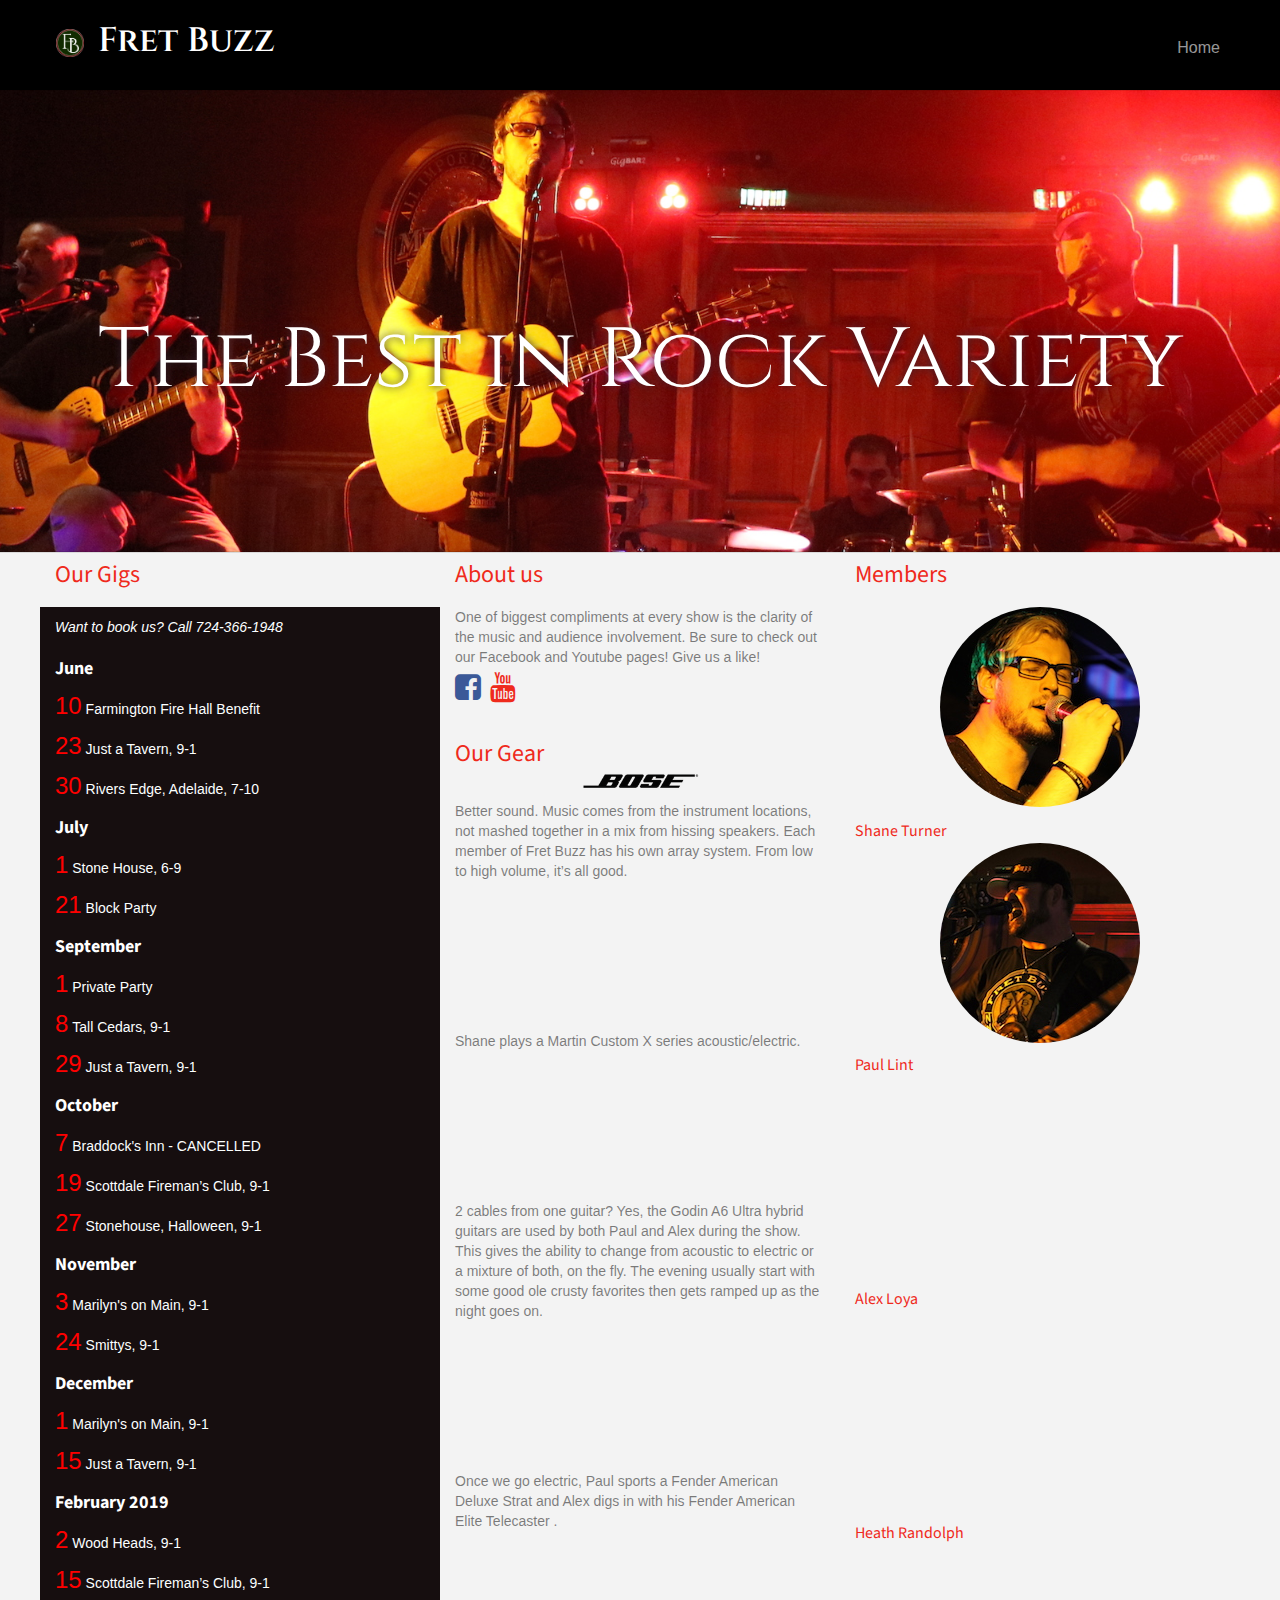
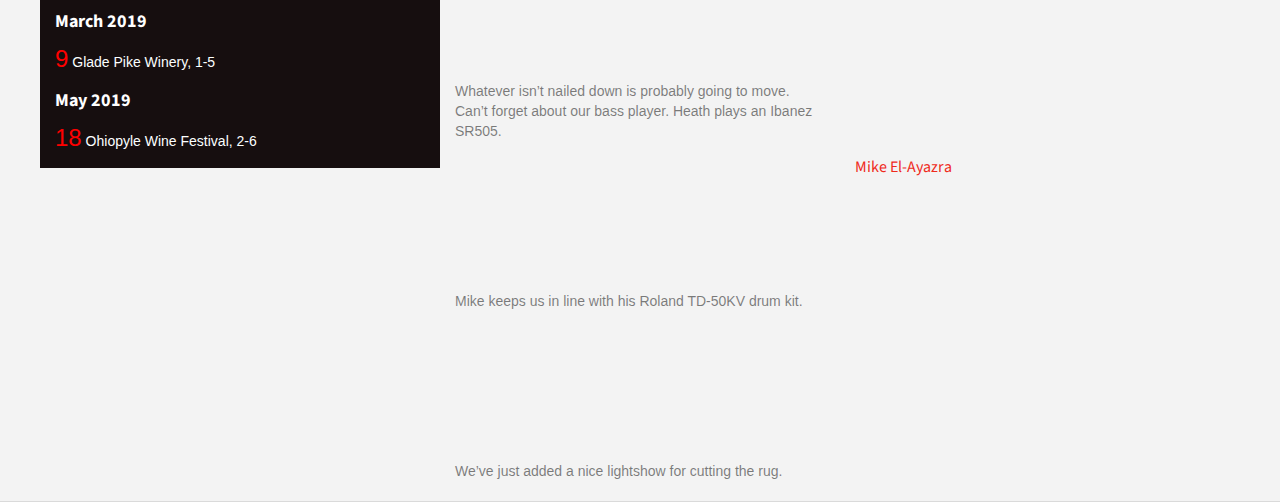
==== index.html @ 232183d1 "Update index.html" ====
<!doctype html>
<html lang="Default">
<head>
    <meta charset="utf-8">
    <meta name="keywords" content="">
    <meta name="description" content="">
    <meta name="viewport" content="width=device-width, initial-scale=1.0, viewport-fit=cover">
    <link rel="shortcut icon" type="image/png" href="favicon.png">
    
	<link rel="stylesheet" type="text/css" href="./css/bootstrap.min.css">
	<link rel="stylesheet" type="text/css" href="style.css">
	<link rel="stylesheet" type="text/css" href="./css/animate.min.css">
	<link rel="stylesheet" type="text/css" href="./css/font-awesome.min.css">
	<link href='https://fonts.googleapis.com/css?family=Cinzel&amp;subset=latin,latin-ext' rel='stylesheet' type='text/css'>
	<link href='https://fonts.googleapis.com/css?family=Source+Sans+Pro&amp;subset=latin,latin-ext' rel='stylesheet' type='text/css'>
    
	<script src="./js/jquery-2.1.0.min.js"></script>
	<script src="./js/bootstrap.min.js"></script>
	<script src="./js/blocs.min.js"></script>
	<script src="./js/lazysizes.min.js" defer></script>
    <title>Home</title>

    
<!-- Google Analytics -->
 
<!-- Google Analytics END -->
    
</head>
<body>
<!-- Main container -->
<div class="page-container">
    
<!-- bloc-0 -->
<div class="bloc bgc-black b-parallax sticky-nav d-bloc" id="bloc-0">
	<div class="container bloc-sm">
		<nav class="navbar row">
			<div class="navbar-header">
				<a class="navbar-brand ltc-white " href="index.html"><img src="img/fbsmall.png" alt="logo" width="28" height="28" /> Fret Buzz</a>
				<button id="nav-toggle" type="button" class="ui-navbar-toggle navbar-toggle" data-toggle="collapse" data-target=".navbar-1">
					<span class="sr-only">Toggle navigation</span><span class="icon-bar"></span><span class="icon-bar"></span><span class="icon-bar"></span>
				</button>
			</div>
			<div class="collapse navbar-collapse navbar-1">
				<ul class="site-navigation nav navbar-nav">
					<li>
						<a href="index.html">Home</a>
					</li>
				</ul>
			</div>
		</nav>
	</div>
</div>
<!-- bloc-0 END -->

<!-- bloc-1 -->
<div class="bloc bgc-white b-parallax full-width-bloc b-divider bg-group d-bloc" id="bloc-1">
	<div class="container bloc-xl">
		<div class="row voffset-lg">
			<div class="col-sm-12">
				<h1 class="text-center  none animDelay04 dark-glow mg-clear tc-white">
					The Best in Rock Variety
				</h1>
			</div>
		</div>
	</div>
</div>
<!-- bloc-1 END -->

<!-- bloc-2 -->
<div class="bloc b-divider bg-repeat bgc-anti-flash-white l-bloc  " id="bloc-2">
	<div class="container">
		<div class="row">
			<div class="col-sm-4">
				<h3 class=" text-left mg-md tc-lust">
					Our Gigs
				</h3>
				<div class="row bgc-onyx gig">
					<div class="col-sm-12">
						<p class="mg-md ">
							<i>Want to book us? Call 724-366-1948</i>
						</p>
						<h3 class="text-left mg-sm gig month  tc-lust">
							<span class="month">June</span><br>
						</h3>
						<p class=" mg-clear">
							<span class="date">10</span>&nbsp;Farmington Fire Hall Benefit
						</p>
						<p class=" mg-clear">
							<span class="date">23</span>&nbsp;Just a Tavern, 9-1
						</p>
						<p class=" mg-clear">
							<span class="date">30</span>&nbsp;Rivers Edge, Adelaide, 7-10
						</p>
						<h3 class="text-left gig month  tc-lust mg-sm">
							<span class="month">July</span><br>
						</h3>
						<p class=" mg-clear">
							<span class="date">1</span>&nbsp;Stone House, 6-9
						</p>
						<p class=" mg-clear">
							<span class="date">21</span>&nbsp;Block Party
						</p>
						<h3 class="text-left mg-sm gig month  tc-lust">
							<span class="month">September</span><br>
						</h3>
						<p class=" mg-clear">
							<span class="date">1</span>&nbsp;Private Party
						</p>
						<p class=" mg-clear">
							<span class="date">8</span>&nbsp;Tall Cedars, 9-1
						</p>
						<p class=" mg-clear">
							<span class="date">29</span>&nbsp;Just a Tavern,<a href="index.html"></a>&nbsp;9-1
						</p>
						<h3 class="text-left mg-sm gig month  tc-lust">
							<span class="month">October</span><br>
						</h3>
            <p class=" mg-clear">
							<span class="date">7</span>&nbsp;Braddock's Inn - CANCELLED
						</p>
						<p class="mg-clear ">
							<span class="date">19</span>&nbsp;Scottdale Fireman&rsquo;s Club,<a href="index.html"></a>&nbsp;9-1
						</p>
						<p class=" mg-clear">
							<span class="date">27</span>&nbsp;Stonehouse, Halloween,<a href="index.html"></a>&nbsp;9-1
						</p>
						<h3 class="text-left mg-sm gig month  tc-lust">
							<span class="month">November</span><br>
						</h3>
            <p class=" mg-clear">
							<span class="date">3</span>&nbsp;Marilyn's on Main,<a href="index.html"></a>&nbsp;9-1
						</p>
						<p class=" mg-clear">
							<span class="date">24</span>&nbsp;Smittys,<a href="index.html"></a>&nbsp;9-1
						</p>
						<h3 class="text-left mg-sm gig month  tc-lust">
							<span class="month">December</span><br>
						</h3>
						<p class=" mg-clear">
							<span class="date">1</span>&nbsp;Marilyn's on Main,<a href="index.html"></a>&nbsp;9-1
						</p>
						<p class=" mg-clear">
							<span class="date">15</span>&nbsp;Just a Tavern,<a href="index.html"></a>&nbsp;9-1
						</p>
						<h3 class="text-left mg-sm gig month  tc-lust">
							<span class="month">February 2019</span><br>
						</h3>
						<p class="mg-clear ">
							<span class="date">2</span>&nbsp;Wood Heads,<a href="index.html"></a>&nbsp;9-1
						</p>
						<p class="mg-clear ">
							<span class="date">15</span>&nbsp;Scottdale Fireman&rsquo;s Club,<a href="index.html"></a>&nbsp;9-1
						</p>
						<h3 class="text-left mg-sm gig month  tc-lust">
							<span class="month">March 2019</span><br>
						</h3>
						<p class="mg-clear ">
							<span class="date">9</span>&nbsp;Glade Pike Winery,<a href="index.html"></a>&nbsp;1-5
						</p>
						<h3 class="text-left mg-sm gig month  tc-lust">
							<span class="month">May 2019</span><br>
						</h3>
						<p>
							<span class="date">18</span>&nbsp;Ohiopyle Wine Festival, 2-6
						</p>
					</div>
				</div>
			</div>
			<div class="col-sm-4">
				<div class="row">
					<div class="col-sm-12">
						<h3 class="mg-md  tc-lust">
							About us
						</h3>
						<p class=" mg-sm">
							One of biggest compliments at every show is the clarity of the music and audience involvement. Be sure to check out our Facebook and Youtube pages! Give us a like!&nbsp;
						</p>
						<div class="extraspace">
							<a href="https://www.facebook.com/fretbuzzrocks"><span class="fa fa-facebook-square icon-lapis-lazuli pull-left icon-md extraspace"></span></a><a href="https://www.youtube.com/channel/UC1ogJznjnYw6lcck70rZDFQ" target="_blank"><span class="fa fa-youtube pull-left icon-md icon-lust"></span></a>
						</div>
						<h3 class=" mg-sm tc-lust">
							Our Gear
						</h3><img src="img/lazyload-ph.png" data-src="img/bose-png.png" class="image-resize-mode mg-sm center-block lazyload" width="120" />
						<p class="mg-md ">
							Better sound. Music comes from the instrument locations, not mashed together in a mix from hissing speakers. Each member of Fret Buzz has his own array system. From low to high volume, it&rsquo;s all good.
						</p><img src="img/lazyload-ph.png" data-src="img/Martin_guitar_logo.png" class="image-resize-mode mg-sm center-block lazyload" width="120" />
						<p class="mg-md ">
							Shane plays a Martin Custom X series acoustic/electric.
						</p><img src="img/lazyload-ph.png" data-src="img/Godin.png" class="image-resize-mode mg-sm center-block lazyload" width="120" />
						<p class="mg-md ">
							2 cables from one guitar? Yes, the Godin A6 Ultra hybrid guitars are used by both Paul and Alex during the show. This gives the ability to change from acoustic to electric or a mixture of both, on the fly. The evening usually start with some good ole crusty favorites then gets ramped up as the night goes on.
						</p><img src="img/lazyload-ph.png" data-src="img/Fender_logo.png" class="image-resize-mode mg-sm center-block lazyload" width="120" />
						<p class="mg-md ">
							Once we go electric, Paul sports a Fender American Deluxe Strat and Alex digs in with his Fender American Elite Telecaster .
						</p><img src="img/lazyload-ph.png" data-src="img/ibanez.png" class="image-resize-mode mg-sm center-block lazyload" width="120" />
						<p class="mg-md ">
							Whatever isn&rsquo;t nailed down is probably going to move. Can&rsquo;t forget about our bass player. Heath plays an Ibanez SR505.
						</p><img src="img/lazyload-ph.png" data-src="img/roland.png" class="image-resize-mode mg-sm center-block lazyload" width="120" />
						<p class="mg-md ">
							Mike keeps us in line with his Roland TD-50KV drum kit.
						</p><img src="img/lazyload-ph.png" data-src="img/chauvet.png" class="image-resize-mode mg-sm center-block lazyload" width="120" />
						<p class="mg-md ">
							We&rsquo;ve just added a nice lightshow for cutting the rug.&nbsp;
						</p>
					</div>
				</div>
			</div>
			<div class="col-sm-4">
				<h3 class="mg-md  tc-lust">
					Members
				</h3><img src="img/lazyload-ph.png" data-src="img/shane.jpeg" class="img-circle center-block mg-sm lazyload" width="200" height="200" />
				<h3 class="mg-clear  tc-lust">
					<span class="member-name">Shane Turner</span><br>
				</h3><img src="img/lazyload-ph.png" data-src="img/paul.jpeg" class="img-circle center-block mg-sm lazyload" width="200" height="200" />
				<h3 class="member-name mg-clear  tc-lust">
					Paul Lint
				</h3><img src="img/lazyload-ph.png" data-src="img/alex_loya.jpeg" class="img-circle center-block mg-sm lazyload" width="200" height="200" />
				<h3 class="member-name mg-clear  tc-lust">
					Alex Loya
				</h3><img src="img/lazyload-ph.png" data-src="img/heath_randolph.jpeg" class="img-circle center-block mg-sm lazyload" width="200" height="200" />
				<h3 class="mg-clear member-name  tc-lust">
					Heath Randolph
				</h3><img src="img/lazyload-ph.png" data-src="img/mike_drum1.jpeg" class="img-circle center-block mg-sm lazyload" width="200" height="200" />
				<h3 class="member-name mg-clear  tc-lust">
					Mike&nbsp;El-Ayazra
				</h3>
			</div>
		</div>
	</div>
</div>
<!-- bloc-2 END -->

<!-- ScrollToTop Button -->
<a class="bloc-button btn btn-d scrollToTop" onclick="scrollToTarget('1')"><span class="fa fa-chevron-up"></span></a>
<!-- ScrollToTop Button END-->


</div>
<!-- Main container END -->
    

</body>
</html>
---- style.css ----
/*-----------------------------------------------------------------------------------
	    fret buzz
        Built with Blocs
-----------------------------------------------------------------------------------*/

body{
	margin:0;
	padding:0;
    background:#FFF;
    overflow-x:hidden;
    -webkit-font-smoothing: antialiased;
    -moz-osx-font-smoothing: grayscale;
}
a,button{transition: all .3s ease-in-out;outline: none!important;} /* Prevent ugly blue glow on chrome and safari */
a:hover{text-decoration: none; cursor:pointer;}

#page-loading-blocs-notifaction{position: fixed;top: 0;bottom: 0;width: 100%;z-index:100000;background:#FFFFFF url("img/pageload-spinner.gif") no-repeat center center;}

/* = Blocs
-------------------------------------------------------------- */

.bloc{
	width:100%;
	clear:both;
	background: 50% 50% no-repeat;
	padding:0 50px;
	-webkit-background-size: cover;
	-moz-background-size: cover;
	-o-background-size: cover;
	background-size: cover;
	position:relative;
}
.bloc .container{
	padding-left:0;
	padding-right:0;
}


/* Sizes */

.bloc-xl{
	padding:150px 50px;
}
.bloc-sm{
	padding:20px 50px;
}

/* = Full Width Blocs 
-------------------------------------------------------------- */

.full-width-bloc{
	padding-left:0;
	padding-right:0;
}
.full-width-bloc .container{
	width:100%;
	max-width:100%!important;
}
.full-width-bloc .carousel img{
	width:100%;
	height:auto;
}
.full-width-bloc .navbar{
	margin-left: 0px;
	margin-right: 0px;
}


/* Background Styles */

.bg-center,.bg-l-edge,.bg-r-edge,.bg-t-edge,.bg-b-edge,.bg-tl-edge,.bg-bl-edge,.bg-tr-edge,.bg-br-edge,.bg-repeat{
	-webkit-background-size: auto!important;
	-moz-background-size: auto!important;
	-o-background-size: auto!important;
	background-size: auto!important;
}
.bg-repeat{
	background:repeat;
}


/* Background Effects */

.b-parallax{
	background-attachment:fixed;
}


/* Dark theme */

.d-bloc{
	color:rgba(255,255,255,.7);
}
.d-bloc button:hover{
	color:rgba(255,255,255,.9);
}
.d-bloc .icon-round,.d-bloc .icon-square,.d-bloc .icon-rounded,.d-bloc .icon-semi-rounded-a,.d-bloc .icon-semi-rounded-b{
	border-color:rgba(255,255,255,.9);
}
.d-bloc .divider-h span{
	border-color:rgba(255,255,255,.2);
}
.d-bloc .a-btn,.d-bloc .navbar a,.d-bloc .navbar-brand, .d-bloc a .icon-sm, .d-bloc a .icon-md, .d-bloc a .icon-lg, .d-bloc a .icon-xl, .d-bloc h1 a, .d-bloc h2 a, .d-bloc h3 a, .d-bloc h4 a, .d-bloc h5 a, .d-bloc h6 a, .d-bloc p a{
	color:rgba(255,255,255,.6);
}
.d-bloc .a-btn:hover,.d-bloc .navbar a:hover,.d-bloc .navbar-brand:hover,.d-bloc a:hover .icon-sm, .d-bloc a:hover .icon-md, .d-bloc a:hover .icon-lg, .d-bloc a:hover .icon-xl, .d-bloc h1 a:hover, .d-bloc h2 a:hover, .d-bloc h3 a:hover, .d-bloc h4 a:hover, .d-bloc h5 a:hover, .d-bloc h6 a:hover, .d-bloc p a:hover{
	color:rgba(255,255,255,1);
}
.d-bloc .navbar-toggle .icon-bar{
	background:rgba(255,255,255,1);
}
.d-bloc .btn-wire,.d-bloc .btn-wire:hover{
	color:rgba(255,255,255,1);
	border-color:rgba(255,255,255,1);
}
.d-bloc .panel{
	color:rgba(0,0,0,.5);
}
.d-bloc .panel button:hover{
	color:rgba(0,0,0,.7);
}
.d-bloc .panel icon{
	border-color:rgba(0,0,0,.7);
}
.d-bloc .panel .divider-h span{
	border-color:rgba(0,0,0,.1);
}
.d-bloc .panel .a-btn{
	color:rgba(0,0,0,.6);
}
.d-bloc .panel .a-btn:hover{
	color:rgba(0,0,0,1);
}
.d-bloc .panel .btn-wire, .d-bloc .panel .btn-wire:hover{
	color:rgba(0,0,0,.7);
	border-color:rgba(0,0,0,.3);
}


/* Light theme */

.d-bloc .panel,.l-bloc{
	color:rgba(0,0,0,.5);
}
.d-bloc .panel button:hover,.l-bloc button:hover{
	color:rgba(0,0,0,.7);
}
.l-bloc .icon-round,.l-bloc .icon-square,.l-bloc .icon-rounded,.l-bloc .icon-semi-rounded-a,.l-bloc .icon-semi-rounded-b{
	border-color:rgba(0,0,0,.7);
}
.d-bloc .panel .divider-h span,.l-bloc .divider-h span{
	border-color:rgba(0,0,0,.1);
}
.d-bloc .panel .a-btn,.l-bloc .a-btn,.l-bloc .navbar a,.l-bloc .navbar-brand,.l-bloc a .icon-sm, .l-bloc a .icon-md, .l-bloc a .icon-lg, .l-bloc a .icon-xl, .l-bloc h1 a, .l-bloc h2 a, .l-bloc h3 a, .l-bloc h4 a, .l-bloc h5 a, .l-bloc h6 a, .l-bloc p a{
	color:rgba(0,0,0,.6);
}
.d-bloc .panel .a-btn:hover,.l-bloc .a-btn:hover,.l-bloc .navbar a:hover, .l-bloc .navbar-brand:hover, .l-bloc a:hover .icon-sm, .l-bloc a:hover .icon-md, .l-bloc a:hover .icon-lg, .l-bloc a:hover .icon-xl, .l-bloc h1 a:hover, .l-bloc h2 a:hover, .l-bloc h3 a:hover, .l-bloc h4 a:hover, .l-bloc h5 a:hover, .l-bloc h6 a:hover, .l-bloc p a:hover{
	color:rgba(0,0,0,1);
}
.l-bloc .navbar-toggle .icon-bar{
	color:rgba(0,0,0,.6);
}
.d-bloc .panel .btn-wire,.d-bloc .panel .btn-wire:hover,.l-bloc .btn-wire,.l-bloc .btn-wire:hover{
	color:rgba(0,0,0,.7);
	border-color:rgba(0,0,0,.3);
}

/* Row Margin Offsets */

.voffset-lg{
	margin-top:80px;
}
/* Dividers */

.b-divider{
	border-top:1px solid rgba(0,0,0,.1);
	border-bottom:1px solid rgba(0,0,0,.1);
}

/* Bloc text custom styling */

#bloc-0 .navbar-brand{
	font-family: Cinzel;
	font-size: 34px;
	line-height: 34px;
}
#bloc-1 h1{
	font-family: Cinzel;
	font-size: 6em;
	line-height: 80px;
}
#bloc-2 h3{
	font-family: "Source Sans Pro";
	line-height: 24px;
}
#bloc-2 p{
	font-family: helvetica;
}
#bloc-2 h3{
	font-weight: 400;
	font-family: "Source Sans Pro";
	line-height: 24px;
}

/* = NavBar
-------------------------------------------------------------- */

.navbar{
	margin-bottom: 0;
	z-index:1;
}
.navbar-brand{
	height:auto;
	padding:3px 15px;
	font-size:25px;
	font-weight:normal;
	font-weight:600;
	line-height:44px;
}
.navbar-brand img{
	max-height: 200px;
	margin: 0 5px 0 0;
	display:inline;
}
.navbar-brand img[src$=svg]{
	min-width:100px;
}
.nav-center .navbar-brand img{
	margin:0;
}
.navbar .nav{
	padding-top: 2px;
	margin-right: -16px;
	float:right;
	z-index:1;
}
.nav > li{
	float:left;
	margin-top:4px;
	font-size:16px;
}
.navbar-nav .open .dropdown-menu > li > a{
	text-align: inherit;
}
.nav > li a:hover, .nav > li a:focus{
	background:transparent;
}
.navbar-toggle{
	margin: 10px 10px 0 0;
	border: 0px;
}
.navbar-toggle:hover{
	background:transparent!important;
}
.navbar-toggle .icon-bar{
	background-color: rgba(0,0,0,.5);
	width: 26px;
}
 /* Inverted navbar */

.nav-invert .navbar .nav{
	float:left;
}
.nav-invert .navbar-header, .nav-invert .navbar-brand{
	float:right;
	position:relative;
	z-index:2;
}
@media (min-width: 768px){
	.site-navigation{
		position:absolute;
		top:50%;
		right:20px;
		transform:translate(0, -50%);
		-webkit-transform:translateY(-50%);
	}
	.nav > li .dropdown-menu a,.nav > li .dropdown-menu a:hover{
		color:#484848;
	}
	.nav-invert .site-navigation{
		left:0;
		right:0;
	}
	.nav-center{
		text-align:center;
	}
	.nav-center .navbar-header{
		width:100%;
	}
	.nav-center .navbar-header, .nav-center .navbar-brand, .nav-center .nav > li{
		float: none;
		display:inline-block;
	}
	.nav-center .site-navigation{
		position:relative;
		width:100%;
		right:0;
		margin-right:0px;
		margin-top:20px;
	}
.nav-center.mini-nav .navbar-toggle{
	float:none;
	margin: 10px auto 0;
	}
}
.nav > li > .dropdown a{
	background: none!important;
	display: block;
	padding: 14px 15px;
}

nav .caret{
	margin: 0 5px;
}
/* Dropdown Menus SubMenu */
	.dropdown-menu .dropdown-menu{
	top:-8px;
	left:100%;
}
.dropdown-menu .dropmenu-flow-right{
	top:100%;
	left:0;
	margin-left: -1px;
	border-top-left-radius: 0;
	border-top-right-radius: 0;
}
.dropdown-menu .dropdown span{
	border: 4px solid black;
	border-top-color:transparent;
	border-right-color:transparent;
	border-bottom-color:transparent;
	margin: 6px -5px 0 0!important;
	float: right;
}
/* = Sticky Nav
-------------------------------------------------------------- */

.sticky-nav.sticky{
	position:fixed;
	top:0;
	z-index:1000;
	box-shadow:0 1px 2px rgba(0,0,0,.3);
	 transition: all .2s ease-out;
}

/* = Bric adjustment margins
-------------------------------------------------------------- */

.mg-clear{
	margin:0;
}
.mg-sm{
	margin-top:10px;
	margin-bottom:5px;
}
.mg-md{
	margin-top:10px;
	margin-bottom:20px;
}
img.mg-sm,img.mg-md,img.mg-lg{
	margin-top: 0;
}
img.mg-sm{
	margin-bottom:10px;
}
img.mg-md{
	margin-bottom:30px;
}
img.mg-lg{
	margin-bottom:50px;
}

/* = Buttons
-------------------------------------------------------------- */

.btn{
	margin: 0 5px 5px 0;
}
.btn.pull-right{
	margin: 0 0 5px 5px;
}
.btn-d,.btn-d:hover,.btn-d:focus{
	color:#FFF;
	background:rgba(0,0,0,.3);
}

/* Prevent ugly blue glow on chrome and safari */
button{
	outline: none!important;
}


/* = Icons
-------------------------------------------------------------- */
.icon-md{
	font-size:30px!important;
}




.panel-sq, .panel-sq .panel-heading, .panel-sq .panel-footer{
	border-radius:0;
}
.panel-rd{
	border-radius:30px;
}
.panel-rd .panel-heading{
	border-radius:29px 29px 0 0;
}
.panel-rd .panel-footer{
	border-radius:0 0 29px 29px;
}





/* ScrollToTop button */

.scrollToTop{
	width:40px;
	height:40px;
	position:fixed;
	bottom:20px;
	right:20px;
	opacity: 0;
	z-index: 500;
	transition: all .3s ease-in-out;
}
.scrollToTop span{
	margin-top: 6px;
}
.showScrollTop{
	font-size: 14px;
	opacity: 1;
}

/* = Custom Styling
-------------------------------------------------------------- */

h1,h2,h3,h4,h5,h6,p,label,.btn,a{
	font-family:"Helvetica";
}
.container{
	max-width:1170px;
}
.hero-bloc-text{
	font-size:55px;
}
.valley-hero-text{
	font-family:"Josefin Sans";
	font-size:60px;
	font-weight:bold;
	text-shadow:0px 3px 8px rgba(0,0,0,0.2);
}
.valley-hero-text-sub{
	font-family:"Josefin Sans";
	font-size:36px;
}
.hero-text-vc{
	margin-top:50%;
}
.blocs-hero-btn-dwn{
	background-color:rgba(0,0,0,0.0);
}
.blocs-personal-panel{
	max-width:400px;
	min-height:400px;
	padding:40px 10px 40px 10px;
	text-align:center;
	border-radius:6px 6px 6px 6px;
	border-width:0px 0px 0px 0px;
}
.blocs-panel-avatar{
	max-width:100px;
	margin-bottom:20px;
}
.blocs-personal-panel pmargin-bottom:20px;
}
.blocs-social-list-v{
	max-width:220px;
	margin:0 auto!important;
}
.blocs-social-list-v li{
	min-width:30px;
}
.mountaindusk-hero-text{
	font-family:"Josefin Sans";
	font-size:60px;
	font-weight:bold;
	text-shadow:0px 3px 3px rgba(0,0,0,0.3);
}
.mountaindusk-hero-text-sub{
	font-family:"Josefin Sans";
	font-size:36px;
}
.divider{
	background-color:#CFCFCF;
	margin-top:-20px;
}
.bloc-group-text-vc{
	font-size:50px;
	margin-top:20%;
}
.date{
	color:#FF0000!important;
	font-size:24px;
	line-height:40px;
}
.gig{
	color:#FCFFFF!important;
}
.month{
	font-size:18px;
	color:#FFFFFF!important;
	font-weight:bold;
}
.column-header{
	color:#C80000!important;
}
.member-name{
	font-size:16px;
}
.blocs-mobile-signup-text{
	font-size:33px;
}
.dark-glow{
	font-family:"Cinzel";
	font-weight:normal;
	text-shadow:0px 0px 8px #3B2432;
}
.new{
	color:#1F77FF!important;
}
.icon-margin{
	margin:-6px -6px -6px -6px;
}
.extraspace{
	margin:0px 0px 0px 0px;
	padding:0px 0px 0px 0px;
	height:60px;
}

/* = Colour
-------------------------------------------------------------- */

/* Background colour styles */

.bgc-black{
	background-color:#000000;
}
.bgc-white{
	background-color:#ffffff;
}
.bgc-anti-flash-white{
	background-color:#F3F3F3;
}
.bgc-onyx{
	background-color:#160E0F;
}

/* Text colour styles */

.tc-white{
	color:#ffffff!important;
}
.tc-lust{
	color:#EF2A1C!important;
}

/* Link colour styles */

.ltc-white{
	color:#ffffff!important;
}
.ltc-white:hover{
	color:#ffffff!important;
}

/* Icon colour styles */

.icon-lapis-lazuli{
	color:#3B5998!important;
	border-color:#3B5998!important;
}
.icon-lust{
	color:#EF2A1C!important;
	border-color:#EF2A1C!important;
}

/* Bloc image backgrounds */

.bg-group{
	background-image:url("img/group.jpeg");
}




/* = Mobile adjustments 
-------------------------------------------------------------- */
@media (max-width: 1024px)
{
    .bloc{
        padding-left: 20px; 
        padding-right: 20px;  
    }
    .bloc.full-width-bloc, .bloc-tile-2.full-width-bloc .container, .bloc-tile-3.full-width-bloc .container, .bloc-tile-4.full-width-bloc .container{
        padding-left: 0; 
        padding-right: 0;  
    }
}
@media (max-width: 992px) and (min-width: 768px)
{
    .navbar .nav{
		max-width:80%
    }
	.nav-center.navbar .nav{
		max-width:100%
    }
}
@media only screen and (min-device-width : 768px) and (max-device-width : 1024px) and (orientation : landscape) {.b-parallax{background-attachment:scroll;}}
@media only screen and (min-device-width: 1024px) and (max-device-width: 1366px) and (-webkit-min-device-pixel-ratio: 1.5) {.b-parallax{background-attachment:scroll;}}
@media (max-width: 991px)
{
    .container{width:100%;}
    .b-parallax{background-attachment:scroll;}
    .page-container, #hero-bloc{overflow-x: hidden;position: relative;} /* Prevent unwanted side scroll on mobile */
    .bloc{padding-left: constant(safe-area-inset-left);padding-right: constant(safe-area-inset-right);} /* iPhone X Notch Support*/
    .bloc-group, .bloc-group .bloc{display:block;width:100%;}
    .bloc-fill-screen .fill-bloc-top-edge, .bloc-fill-screen .fill-bloc-bottom-edge{padding:0 20px;padding-left: constant(safe-area-inset-left);padding-right: constant(safe-area-inset-right);}
}
@media (max-width: 767px)
{
    .page-container{
        overflow-x: hidden;
        position:relative;
    }
    h1,h2,h3,h4,h5,h6,p,#disqus_thread{
        padding-left:10px!important; 
        padding-right:10px!important; 
    }
    .b-parallax{
        background-attachment:scroll;
    }
    .navbar .nav{
        padding-top: 0;
        border-top:1px solid rgba(0,0,0,.2);
        float:none!important;
    }
    .navbar.row{
        margin-left: 0;
        margin-right: 0;
    }
    .site-navigation{
	   position:inherit;
	   transform:none;
	   -webkit-transform:none;
	   -ms-transform:none;
    }  
    .nav > li{
        margin-top: 0;
        border-bottom:1px solid rgba(0,0,0,.1);
        background:rgba(0,0,0,.05);
        text-align: left;
        padding-left:15px;
        width:100%;
    }
    .nav > li:hover{
        background:rgba(0,0,0,.08);
    }
    .dropdown .dropdown a .caret{   
        float: none;
        margin: 5px 0 0 10px!important;
        border: 4px solid black;
        border-bottom-color: transparent;
        border-right-color: transparent;
        border-left-color: transparent;
    }
    
    #hero-bloc .navbar .nav{
        background:rgba(0,0,0,.8);
    }
    #hero-bloc .navbar .nav a{
        color:rgba(255,255,255,.6);
    }
    .hero{
        padding:50px 0;
    }
    .hero-nav{
        left:-1px;
        right:-1px;
    }
    .navbar-collapse{
        padding:0;
        overflow-x: hidden;
        -webkit-box-shadow: none;
        box-shadow: none;
    }
    .navbar-brand img{
        max-height: 40px;
        width:auto;   
    }
    .nav-invert .navbar-header{
        float: none;
        width:100%;
    }
    .nav-invert .navbar-toggle{
        float:left; 
        margin-left:10px;
    }
    .bloc{
        padding-left: 0; 
        padding-right: 0;
    }
    .bloc-xxl,.bloc-xl,.bloc-lg{
        padding: 40px 0;
    }
    .bloc-sm,.bloc-md{
        padding-left: 0; 
        padding-right: 0;
    }
    .bloc-tile-2 .container, .bloc-tile-3 .container, .bloc-tile-4 .container, .bloc-fill-screen .fill-bloc-top-edge, .bloc-fill-screen .fill-bloc-bottom-edge{
        padding-left:0;padding-right:0;
    }
    .a-block{
        padding:0 10px;
    }
    .btn-dwn{
       display:none; 
    }
    .voffset{
        margin-top:5px;
    }
    .voffset-md{
        margin-top:20px;
    }
    .voffset-lg{
        margin-top:30px;
    }
    form{
        padding:5px;
    }
    .close-lightbox{
        display:inline-block;
    }
    .video-bg-container{
        display:none;
    }
    .blocsapp-device-iphone5{
	   background-size: 216px 425px;
	   padding-top:60px;
	   width:216px;
	   height:425px;
    }
    .blocsapp-device-iphone5 img{
	   width: 180px;
	   height: 320px;
    }
}

@media (max-width: 400px)
{    
    .bloc{
        padding-left: 0; 
        padding-right: 0;
    }
}

@media (max-width: 991px){
	.hero-text-vc{
	margin-top:10%;
}
.bloc-group-text-vc{
	margin-top:0%;
}
.date{
	color:#FF0000!important;
}
 div[class^="col-"], div[class*=" col-"]{
	margin-top: 30px;
	margin-bottom: 30px;
}
.full-width-bloc div[class^="col-"], .full-width-bloc div[class*=" col-"]{
	margin-top: 0;
	margin-bottom: 0;
}
#bloc-1 h1{
	font-size: 5em;
}
}
/* Drop Down Navigation */
@media (min-width: 767px) and (max-width: 991px){
	
.mini-nav .special-dropdown-nav .site-navigation{
	display: block;
	position: absolute;
	top: 80%;
	z-index: 1000;
	float: left;
	min-width: 160px;
	padding: 5px 0;
	margin: 2px 0 0;
	font-size: 14px;
	text-align: left;
	list-style: none;
	background-color: #fff;
	-webkit-background-clip: padding-box;
	background-clip: padding-box;
	border: 1px solid #ccc;
	border: 1px solid rgba(0,0,0,.15);
	border-radius: 4px;
	-webkit-box-shadow: 0 6px 12px rgba(0,0,0,.175);
	box-shadow: 0 6px 12px rgba(0,0,0,.175);
}
.mini-nav .special-dropdown-nav .site-navigation li{
	width:100%;
}
.special-dropdown-nav.collapsing{
	transition: height 0.001s;
}
.mini-nav .special-dropdown-nav .site-navigation li a{
	color: rgba(0,0,0,.6)!important;
}
 }
@media (max-width: 767px){
	.hero-text-vc{
	margin-top:0px;
}
.blocs-team-avatar{
	max-width:280px;
}
.blocs-team-header{
	text-align:center;
}
.blocs-team-details{
	text-align:center;
}
.blocs-team-first-social{
	margin-left:41%;
}
.bloc-mob-center-text{
	text-align:center;
}
.blocs-mob-center-text{
	text-align:center;
}
.bloc-group-text-vc{
	margin-top:0%;
}
.date{
	color:#FF0000!important;
}
.blocs-mobile-signup-text{
	text-align:center;
}
.extraspace{
	padding:4px 4px 4px 4px;
}
 #bloc-1 h1{
	font-size: 4em;
}
}
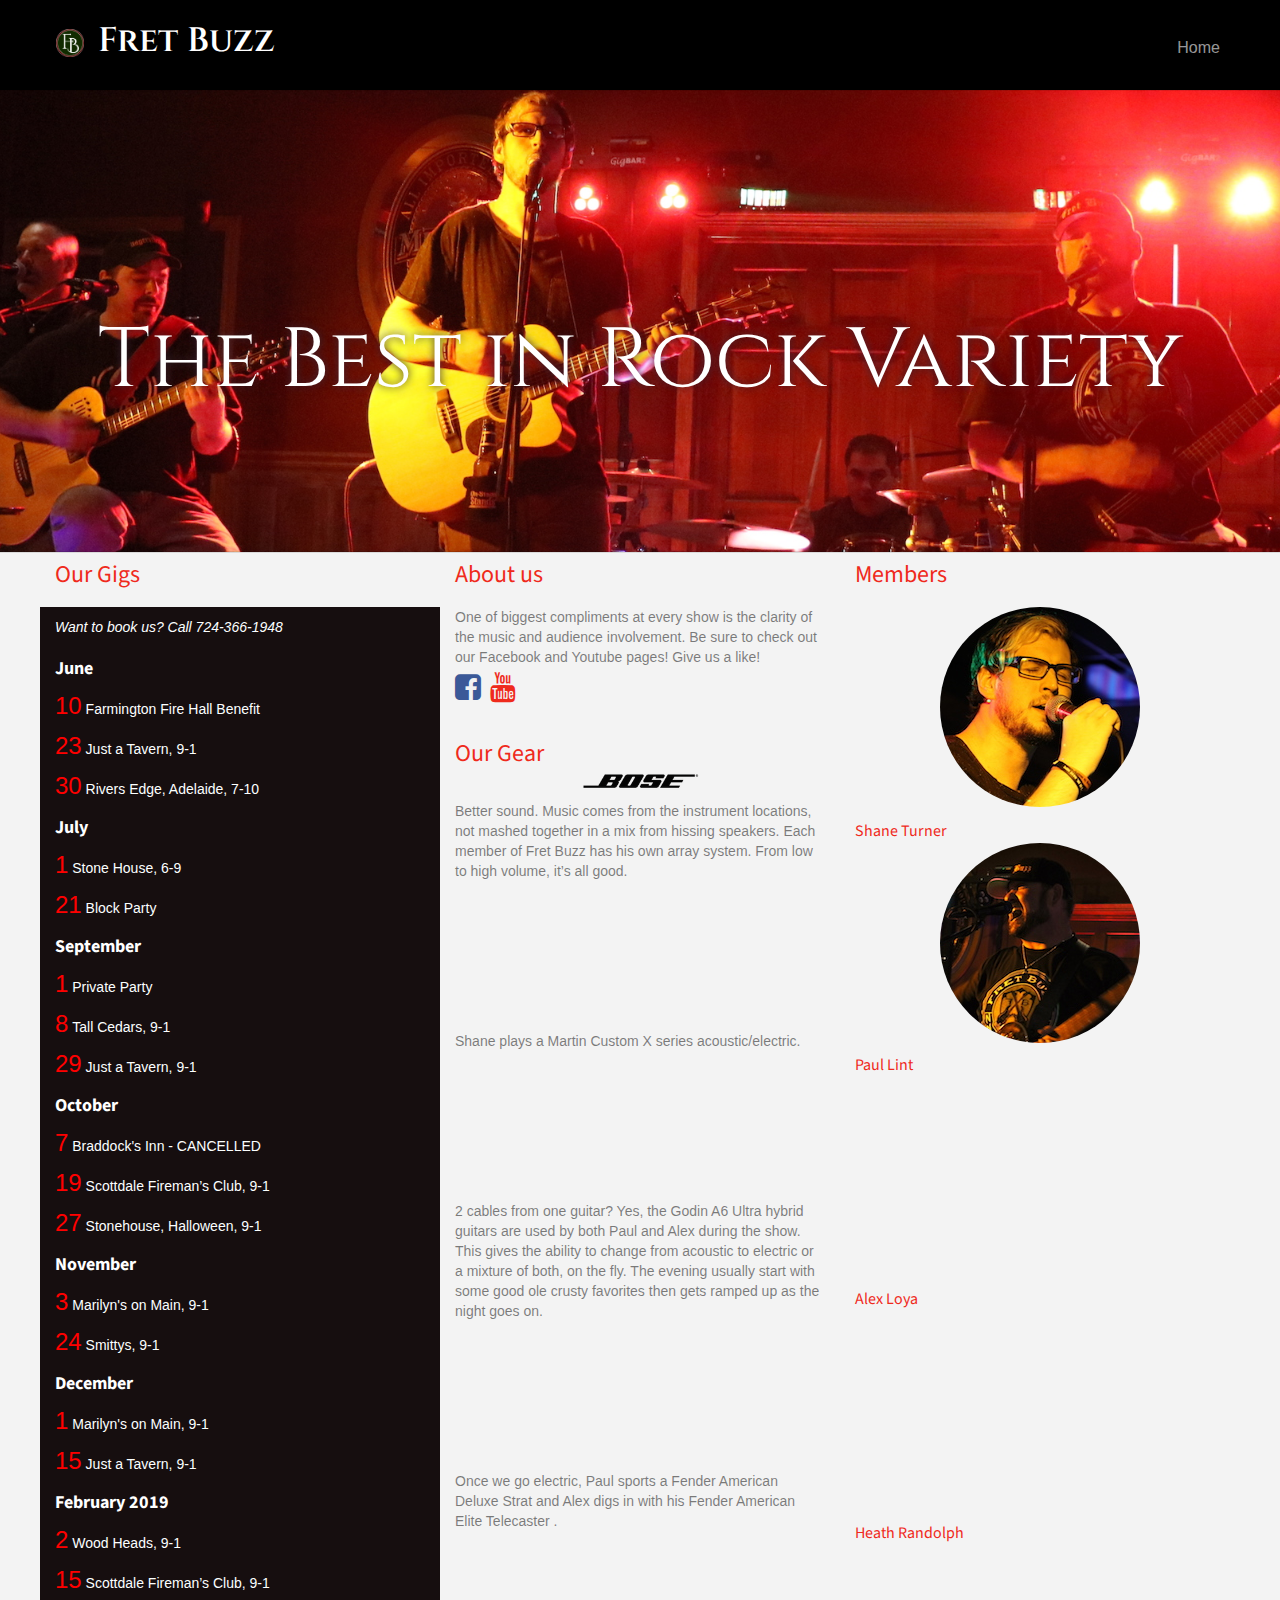
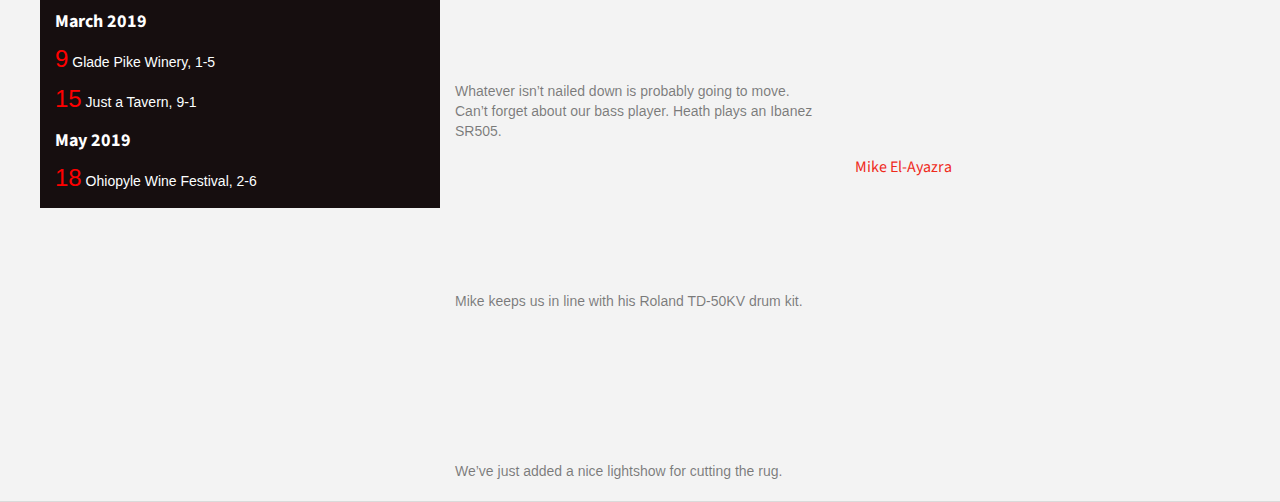
==== commit d54c200e: "Update index.html" ====
--- a/index.html
+++ b/index.html
@@ -156,6 +156,9 @@
 						</h3>
 						<p class="mg-clear ">
 							<span class="date">9</span>&nbsp;Glade Pike Winery,<a href="index.html"></a>&nbsp;1-5
+						</p>
+						<p class=" mg-clear">
+							<span class="date">15</span>&nbsp;Just a Tavern,<a href="index.html"></a>&nbsp;9-1
 						</p>
 						<h3 class="text-left mg-sm gig month  tc-lust">
 							<span class="month">May 2019</span><br>
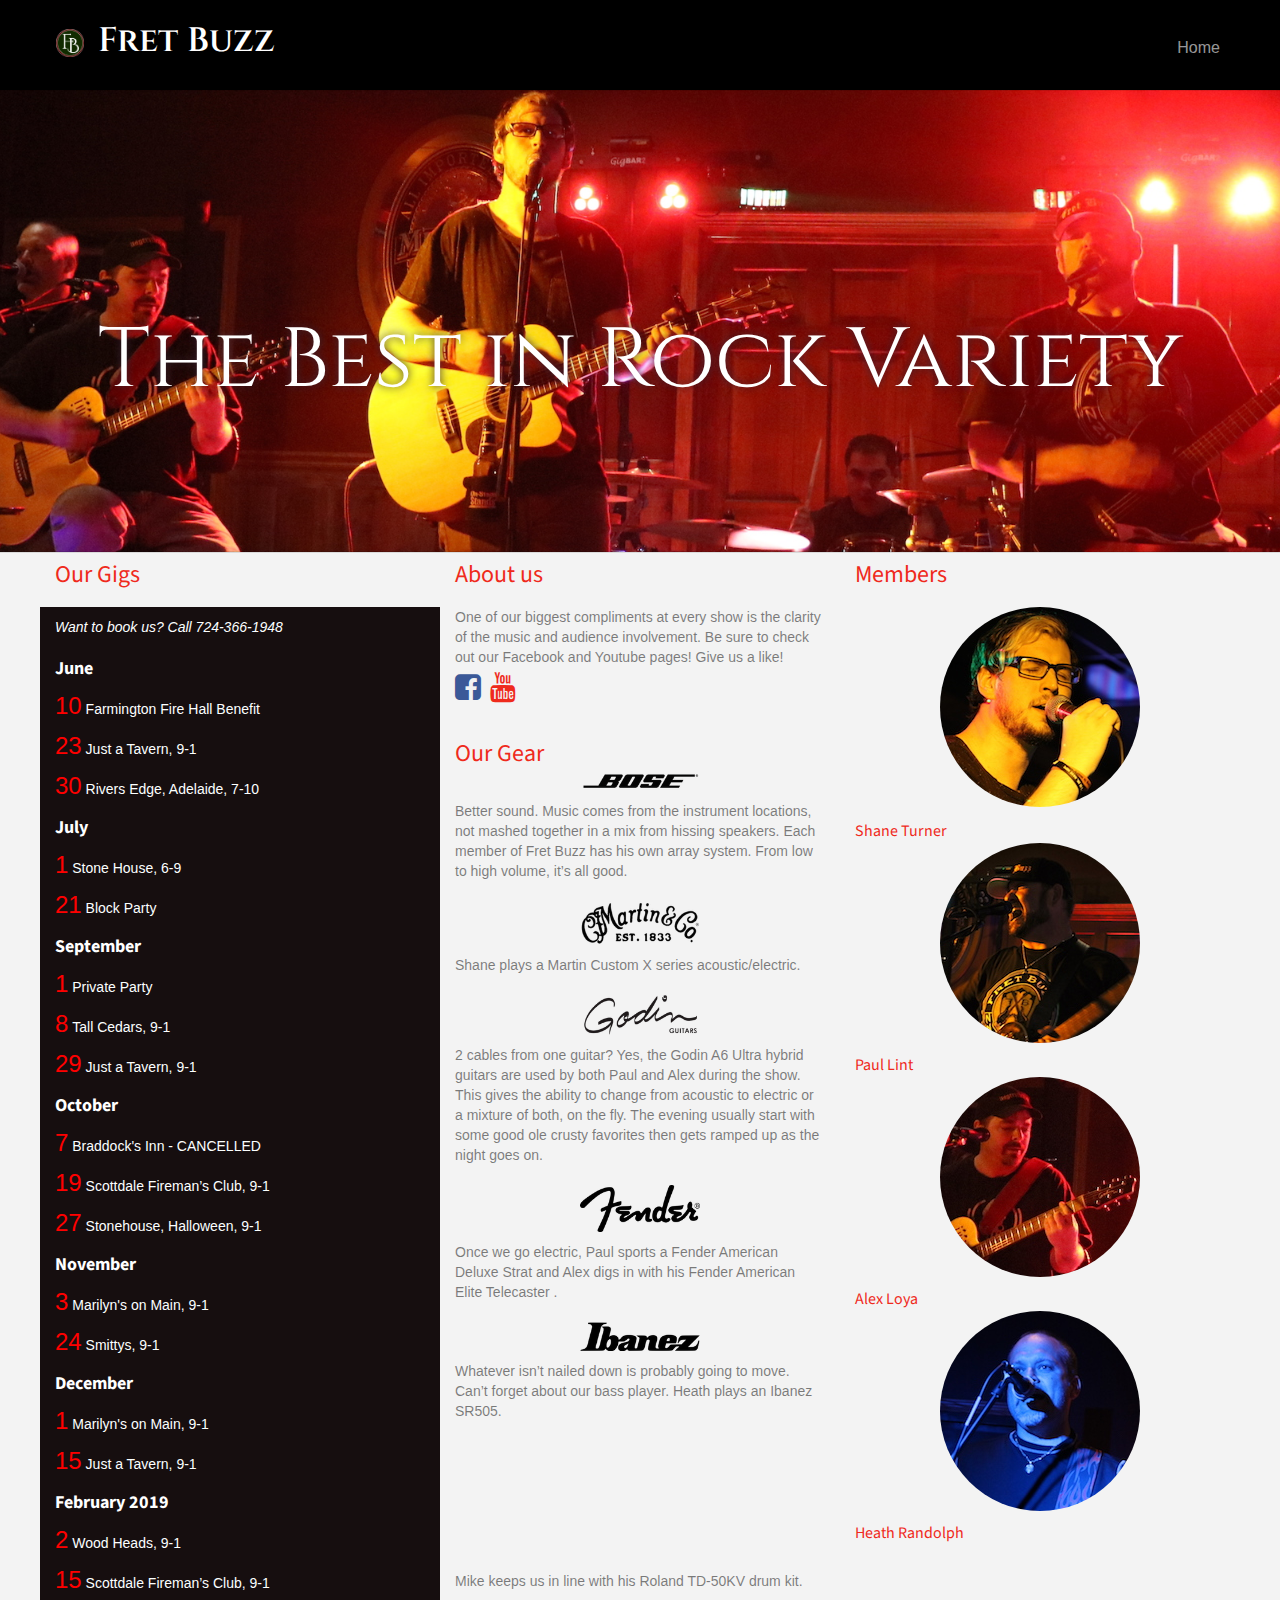
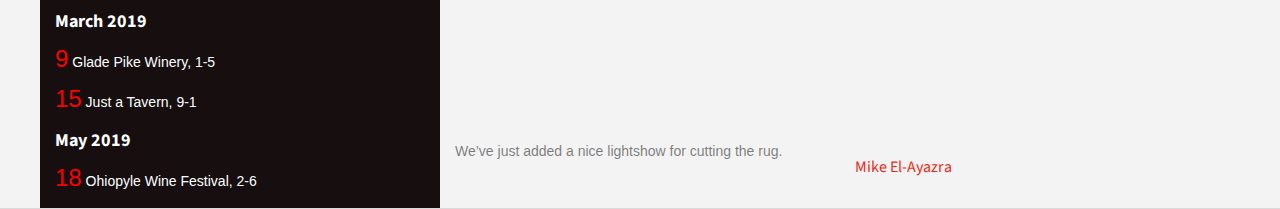
==== commit 2c54100b: "Update index.html" ====
--- a/index.html
+++ b/index.html
@@ -176,7 +176,7 @@
 							About us
 						</h3>
 						<p class=" mg-sm">
-							One of biggest compliments at every show is the clarity of the music and audience involvement. Be sure to check out our Facebook and Youtube pages! Give us a like!&nbsp;
+							One of our biggest compliments at every show is the clarity of the music and audience involvement. Be sure to check out our Facebook and Youtube pages! Give us a like!&nbsp;
 						</p>
 						<div class="extraspace">
 							<a href="https://www.facebook.com/fretbuzzrocks"><span class="fa fa-facebook-square icon-lapis-lazuli pull-left icon-md extraspace"></span></a><a href="https://www.youtube.com/channel/UC1ogJznjnYw6lcck70rZDFQ" target="_blank"><span class="fa fa-youtube pull-left icon-md icon-lust"></span></a>
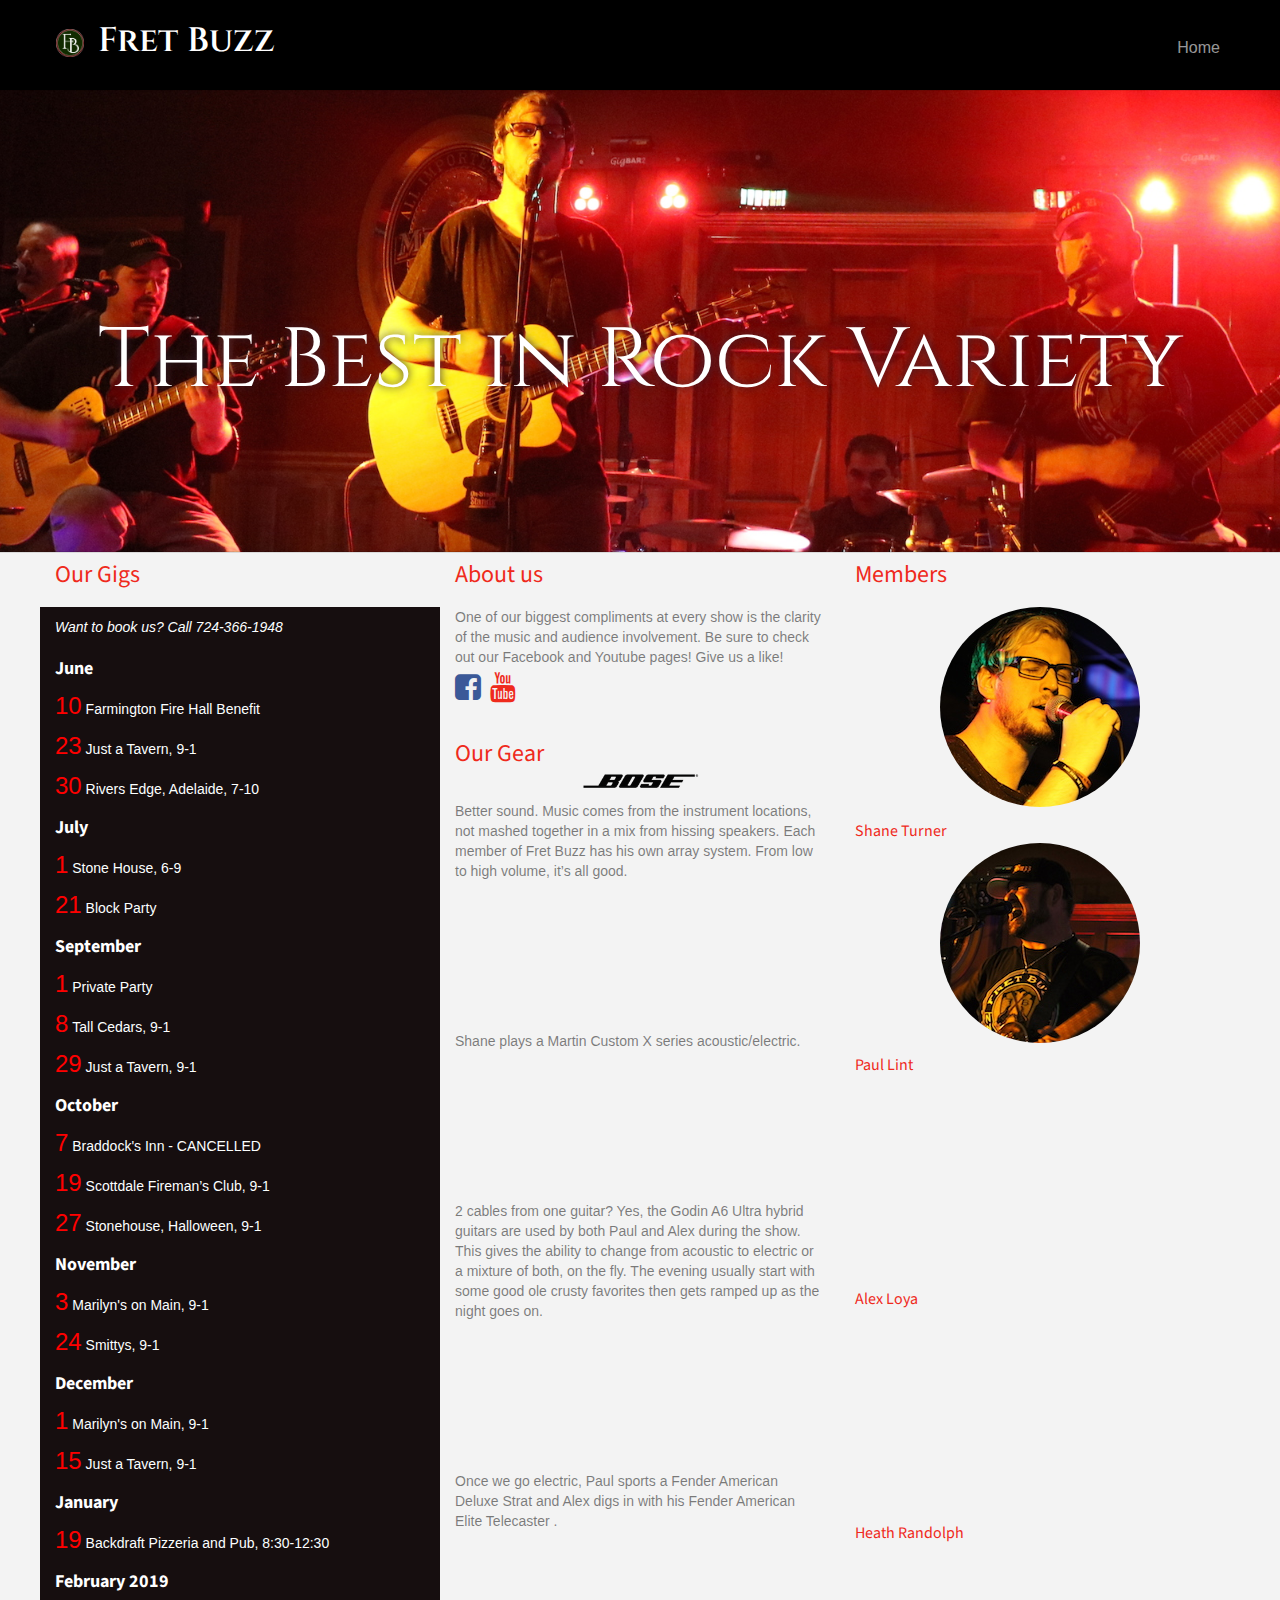
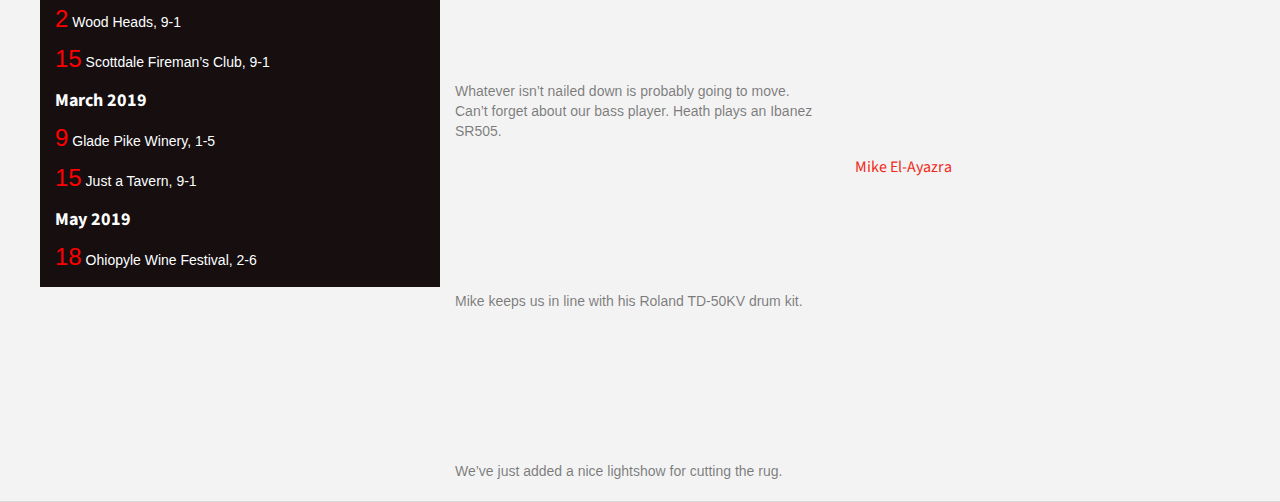
==== commit 8aa43d1f: "Update index.html" ====
--- a/index.html
+++ b/index.html
@@ -141,6 +141,12 @@
 						</p>
 						<p class=" mg-clear">
 							<span class="date">15</span>&nbsp;Just a Tavern,<a href="index.html"></a>&nbsp;9-1
+						</p>
+						<h3 class="text-left mg-sm gig month  tc-lust">
+							<span class="month">January</span><br>
+						</h3>
+						<p class=" mg-clear">
+							<span class="date">19</span>&nbsp;Backdraft Pizzeria and Pub,<a href="index.html"></a>&nbsp;8:30-12:30
 						</p>
 						<h3 class="text-left mg-sm gig month  tc-lust">
 							<span class="month">February 2019</span><br>
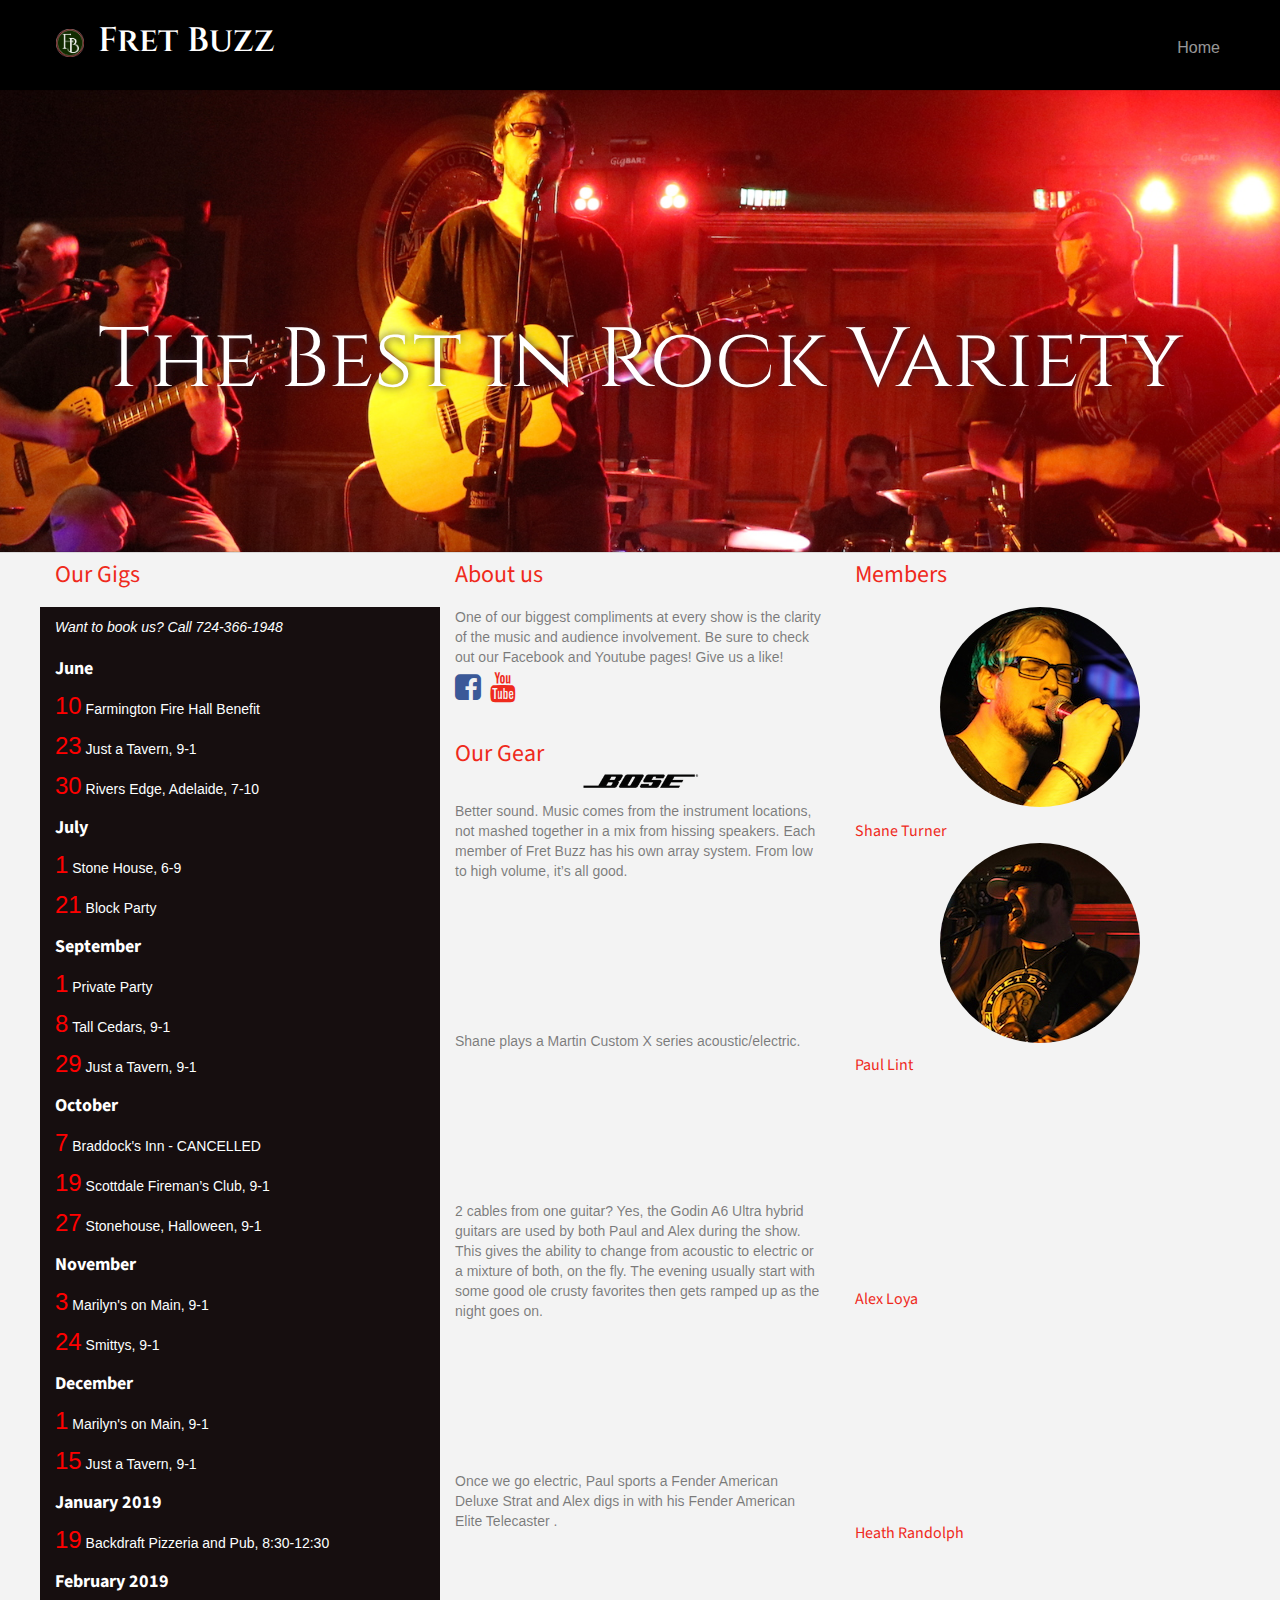
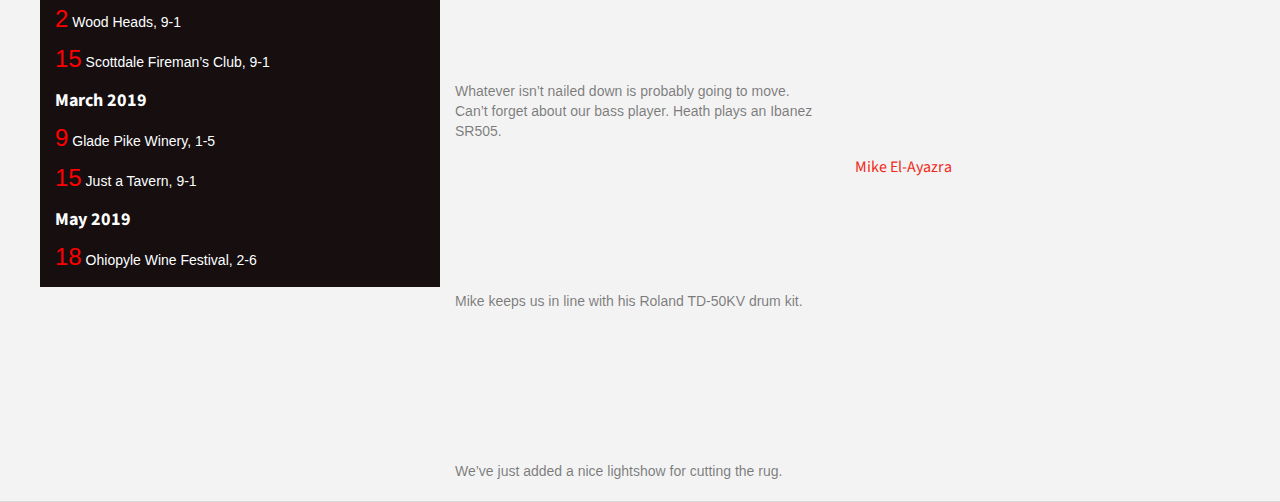
==== commit a4f34086: "Update index.html" ====
--- a/index.html
+++ b/index.html
@@ -143,7 +143,7 @@
 							<span class="date">15</span>&nbsp;Just a Tavern,<a href="index.html"></a>&nbsp;9-1
 						</p>
 						<h3 class="text-left mg-sm gig month  tc-lust">
-							<span class="month">January</span><br>
+							<span class="month">January 2019</span><br>
 						</h3>
 						<p class=" mg-clear">
 							<span class="date">19</span>&nbsp;Backdraft Pizzeria and Pub,<a href="index.html"></a>&nbsp;8:30-12:30
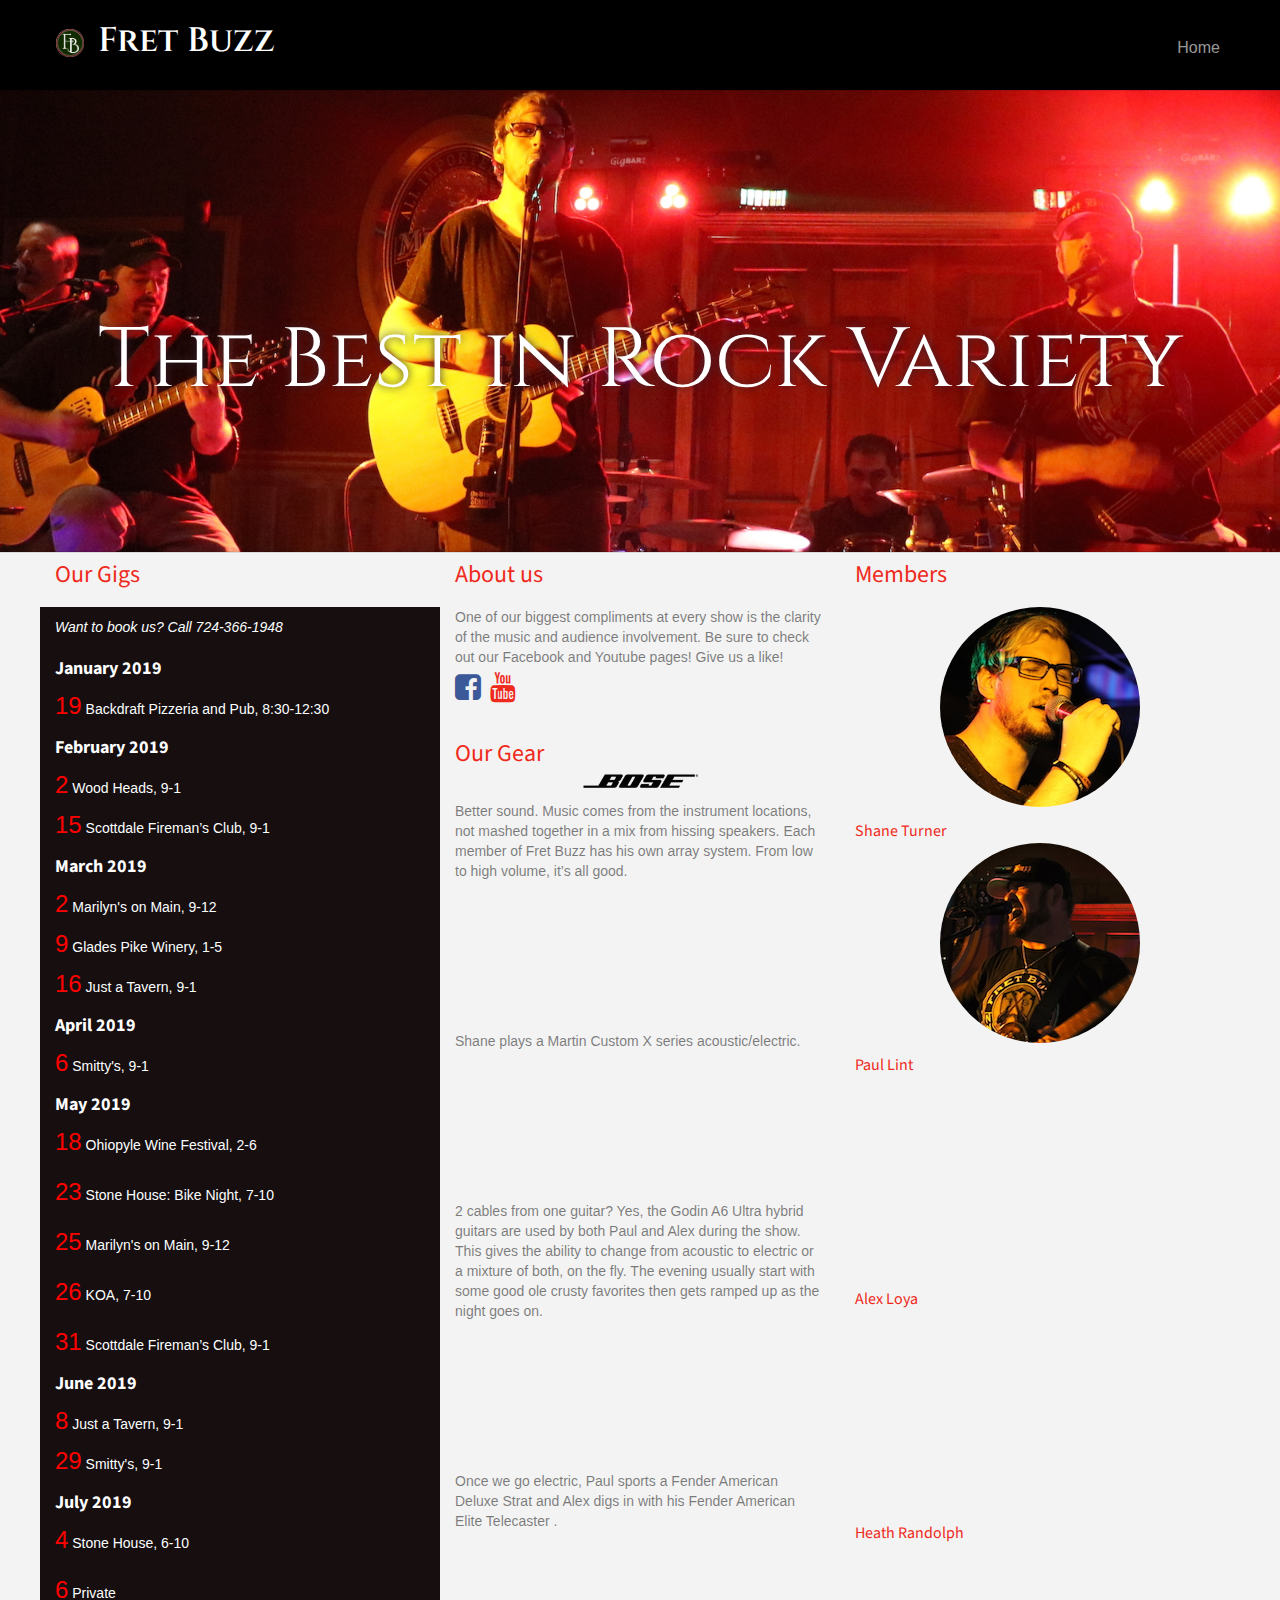
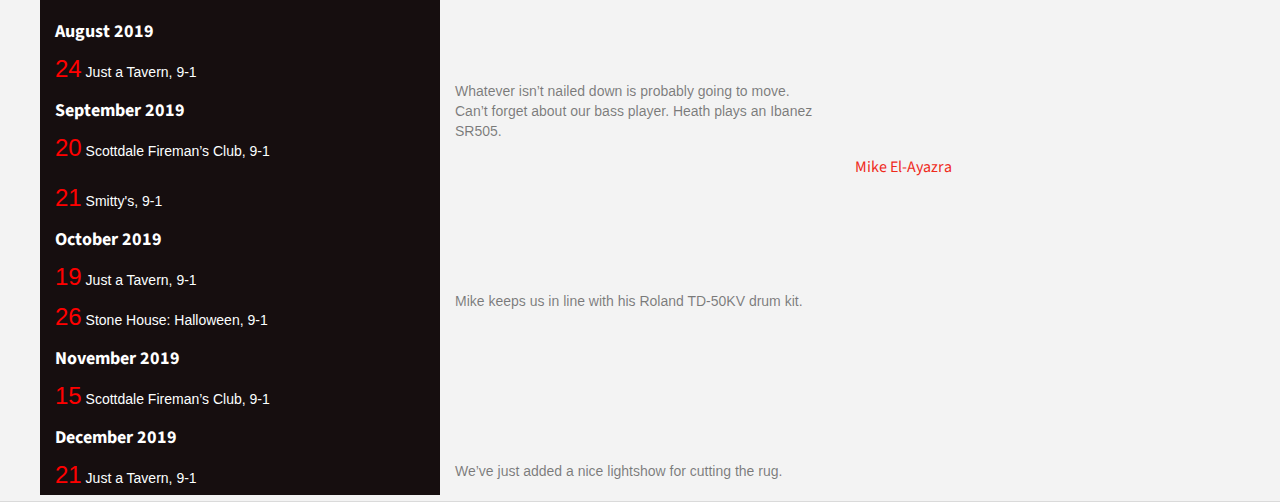
==== commit 548400f1: "Update index.html" ====
--- a/index.html
+++ b/index.html
@@ -80,69 +80,6 @@
 							<i>Want to book us? Call 724-366-1948</i>
 						</p>
 						<h3 class="text-left mg-sm gig month  tc-lust">
-							<span class="month">June</span><br>
-						</h3>
-						<p class=" mg-clear">
-							<span class="date">10</span>&nbsp;Farmington Fire Hall Benefit
-						</p>
-						<p class=" mg-clear">
-							<span class="date">23</span>&nbsp;Just a Tavern, 9-1
-						</p>
-						<p class=" mg-clear">
-							<span class="date">30</span>&nbsp;Rivers Edge, Adelaide, 7-10
-						</p>
-						<h3 class="text-left gig month  tc-lust mg-sm">
-							<span class="month">July</span><br>
-						</h3>
-						<p class=" mg-clear">
-							<span class="date">1</span>&nbsp;Stone House, 6-9
-						</p>
-						<p class=" mg-clear">
-							<span class="date">21</span>&nbsp;Block Party
-						</p>
-						<h3 class="text-left mg-sm gig month  tc-lust">
-							<span class="month">September</span><br>
-						</h3>
-						<p class=" mg-clear">
-							<span class="date">1</span>&nbsp;Private Party
-						</p>
-						<p class=" mg-clear">
-							<span class="date">8</span>&nbsp;Tall Cedars, 9-1
-						</p>
-						<p class=" mg-clear">
-							<span class="date">29</span>&nbsp;Just a Tavern,<a href="index.html"></a>&nbsp;9-1
-						</p>
-						<h3 class="text-left mg-sm gig month  tc-lust">
-							<span class="month">October</span><br>
-						</h3>
-            <p class=" mg-clear">
-							<span class="date">7</span>&nbsp;Braddock's Inn - CANCELLED
-						</p>
-						<p class="mg-clear ">
-							<span class="date">19</span>&nbsp;Scottdale Fireman&rsquo;s Club,<a href="index.html"></a>&nbsp;9-1
-						</p>
-						<p class=" mg-clear">
-							<span class="date">27</span>&nbsp;Stonehouse, Halloween,<a href="index.html"></a>&nbsp;9-1
-						</p>
-						<h3 class="text-left mg-sm gig month  tc-lust">
-							<span class="month">November</span><br>
-						</h3>
-            <p class=" mg-clear">
-							<span class="date">3</span>&nbsp;Marilyn's on Main,<a href="index.html"></a>&nbsp;9-1
-						</p>
-						<p class=" mg-clear">
-							<span class="date">24</span>&nbsp;Smittys,<a href="index.html"></a>&nbsp;9-1
-						</p>
-						<h3 class="text-left mg-sm gig month  tc-lust">
-							<span class="month">December</span><br>
-						</h3>
-						<p class=" mg-clear">
-							<span class="date">1</span>&nbsp;Marilyn's on Main,<a href="index.html"></a>&nbsp;9-1
-						</p>
-						<p class=" mg-clear">
-							<span class="date">15</span>&nbsp;Just a Tavern,<a href="index.html"></a>&nbsp;9-1
-						</p>
-						<h3 class="text-left mg-sm gig month  tc-lust">
 							<span class="month">January 2019</span><br>
 						</h3>
 						<p class=" mg-clear">
@@ -161,16 +98,91 @@
 							<span class="month">March 2019</span><br>
 						</h3>
 						<p class="mg-clear ">
-							<span class="date">9</span>&nbsp;Glade Pike Winery,<a href="index.html"></a>&nbsp;1-5
-						</p>
-						<p class=" mg-clear">
-							<span class="date">15</span>&nbsp;Just a Tavern,<a href="index.html"></a>&nbsp;9-1
+							<span class="date">2</span>&nbsp;Marilyn's on Main,<a href="index.html"></a>&nbsp;9-12
+						</p>
+						<p class="mg-clear ">
+							<span class="date">9</span>&nbsp;Glades Pike Winery,<a href="index.html"></a>&nbsp;1-5
+						</p>
+						<p class=" mg-clear">
+							<span class="date">16</span>&nbsp;Just a Tavern,<a href="index.html"></a>&nbsp;9-1
+						</p>
+						<h3 class="text-left mg-sm gig month  tc-lust">
+							<span class="month">April 2019</span><br>
+						</h3>
+						<p>
+							<span class="date">6</span>&nbsp;Smitty's, 9-1
 						</p>
 						<h3 class="text-left mg-sm gig month  tc-lust">
 							<span class="month">May 2019</span><br>
 						</h3>
 						<p>
 							<span class="date">18</span>&nbsp;Ohiopyle Wine Festival, 2-6
+						</p>
+						<p>
+							<span class="date">23</span>&nbsp;Stone House: Bike Night, 7-10
+						</p>
+						<p>
+							<span class="date">25</span>&nbsp;Marilyn's on Main, 9-12
+						</p>
+						<p>
+							<span class="date">26</span>&nbsp;KOA, 7-10
+						</p>
+						<p>
+							<span class="date">31</span>&nbsp;Scottdale Fireman&rsquo;s Club, 9-1
+						</p>
+						<h3 class="text-left mg-sm gig month  tc-lust">
+							<span class="month">June 2019</span><br>
+						</h3>
+						<p class=" mg-clear">
+							<span class="date">8</span>&nbsp;Just a Tavern,<a href="index.html"></a>&nbsp;9-1
+						</p>
+						<p>
+							<span class="date">29</span>&nbsp;Smitty's, 9-1
+						</p>
+						<h3 class="text-left mg-sm gig month  tc-lust">
+							<span class="month">July 2019</span><br>
+						</h3>
+						<p>
+							<span class="date">4</span>&nbsp;Stone House, 6-10
+						</p>
+						<p>
+							<span class="date">6</span>&nbsp;Private
+						</p>
+						<h3 class="text-left mg-sm gig month  tc-lust">
+							<span class="month">August 2019</span><br>
+						</h3>
+						<p class=" mg-clear">
+							<span class="date">24</span>&nbsp;Just a Tavern,<a href="index.html"></a>&nbsp;9-1
+						</p>
+						<h3 class="text-left mg-sm gig month  tc-lust">
+							<span class="month">September 2019</span><br>
+						</h3>
+						<p>
+							<span class="date">20</span>&nbsp;Scottdale Fireman&rsquo;s Club, 9-1
+						</p>
+						<p>
+							<span class="date">21</span>&nbsp;Smitty's, 9-1
+						</p>
+						<h3 class="text-left mg-sm gig month  tc-lust">
+							<span class="month">October 2019</span><br>
+						</h3>
+						<p class=" mg-clear">
+							<span class="date">19</span>&nbsp;Just a Tavern,<a href="index.html"></a>&nbsp;9-1
+						</p>
+						<p>
+							<span class="date">26</span>&nbsp;Stone House: Halloween, 9-1
+						</p>
+						<h3 class="text-left mg-sm gig month  tc-lust">
+							<span class="month">November 2019</span><br>
+						</h3>
+						<p>
+							<span class="date">15</span>&nbsp;Scottdale Fireman&rsquo;s Club, 9-1
+						</p>
+						<h3 class="text-left mg-sm gig month  tc-lust">
+							<span class="month">December 2019</span><br>
+						</h3>
+						<p class=" mg-clear">
+							<span class="date">21</span>&nbsp;Just a Tavern,<a href="index.html"></a>&nbsp;9-1
 						</p>
 					</div>
 				</div>
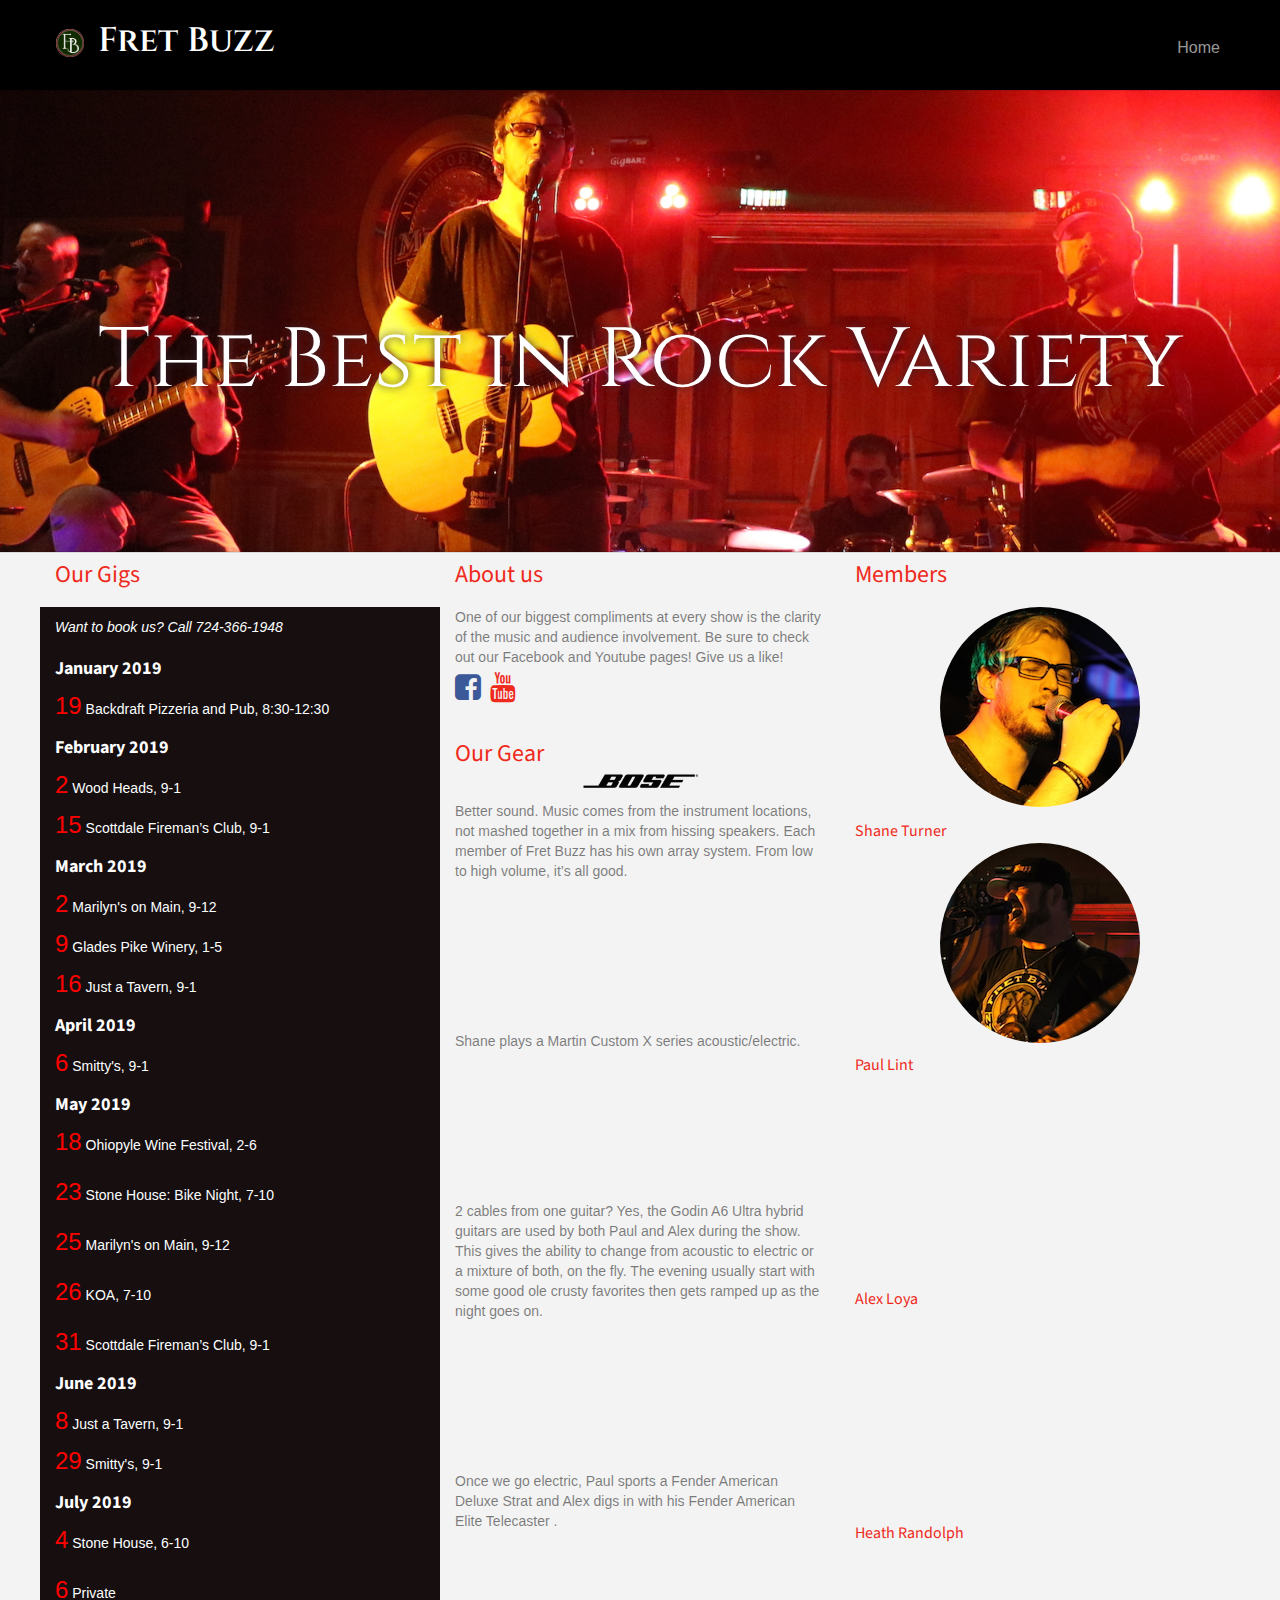
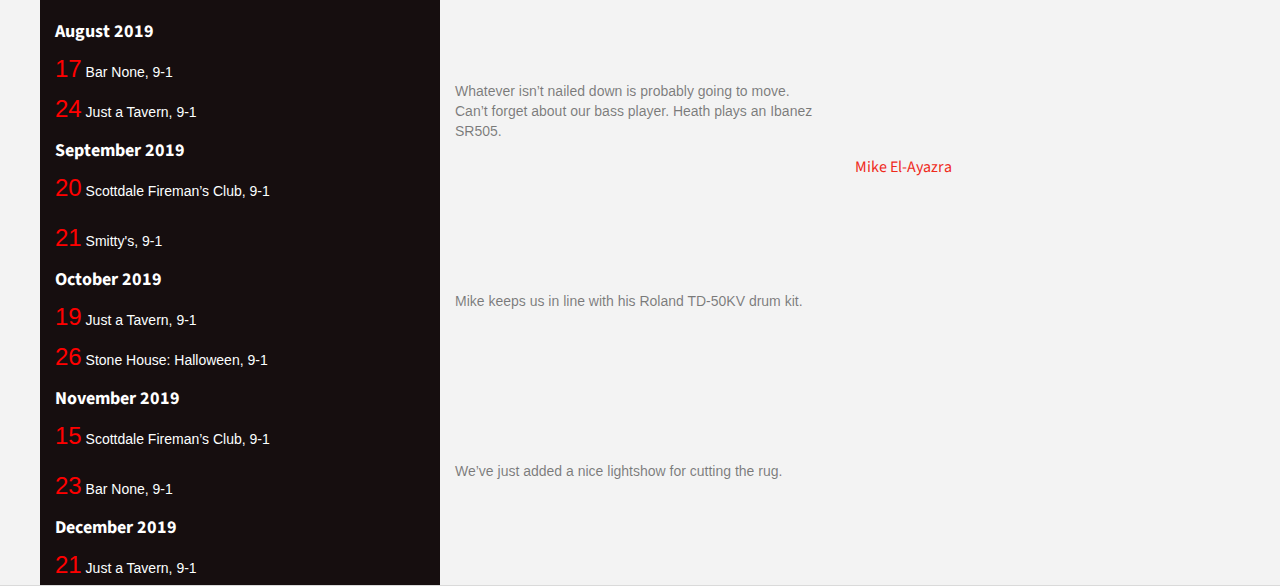
==== commit 6e46e5b2: "Update index.html" ====
--- a/index.html
+++ b/index.html
@@ -152,6 +152,9 @@
 							<span class="month">August 2019</span><br>
 						</h3>
 						<p class=" mg-clear">
+							<span class="date">17</span>&nbsp;Bar None,<a href="index.html"></a>&nbsp;9-1
+						</p>
+						<p class=" mg-clear">
 							<span class="date">24</span>&nbsp;Just a Tavern,<a href="index.html"></a>&nbsp;9-1
 						</p>
 						<h3 class="text-left mg-sm gig month  tc-lust">
@@ -177,6 +180,9 @@
 						</h3>
 						<p>
 							<span class="date">15</span>&nbsp;Scottdale Fireman&rsquo;s Club, 9-1
+						</p>
+						<p class=" mg-clear">
+							<span class="date">23</span>&nbsp;Bar None,<a href="index.html"></a>&nbsp;9-1
 						</p>
 						<h3 class="text-left mg-sm gig month  tc-lust">
 							<span class="month">December 2019</span><br>
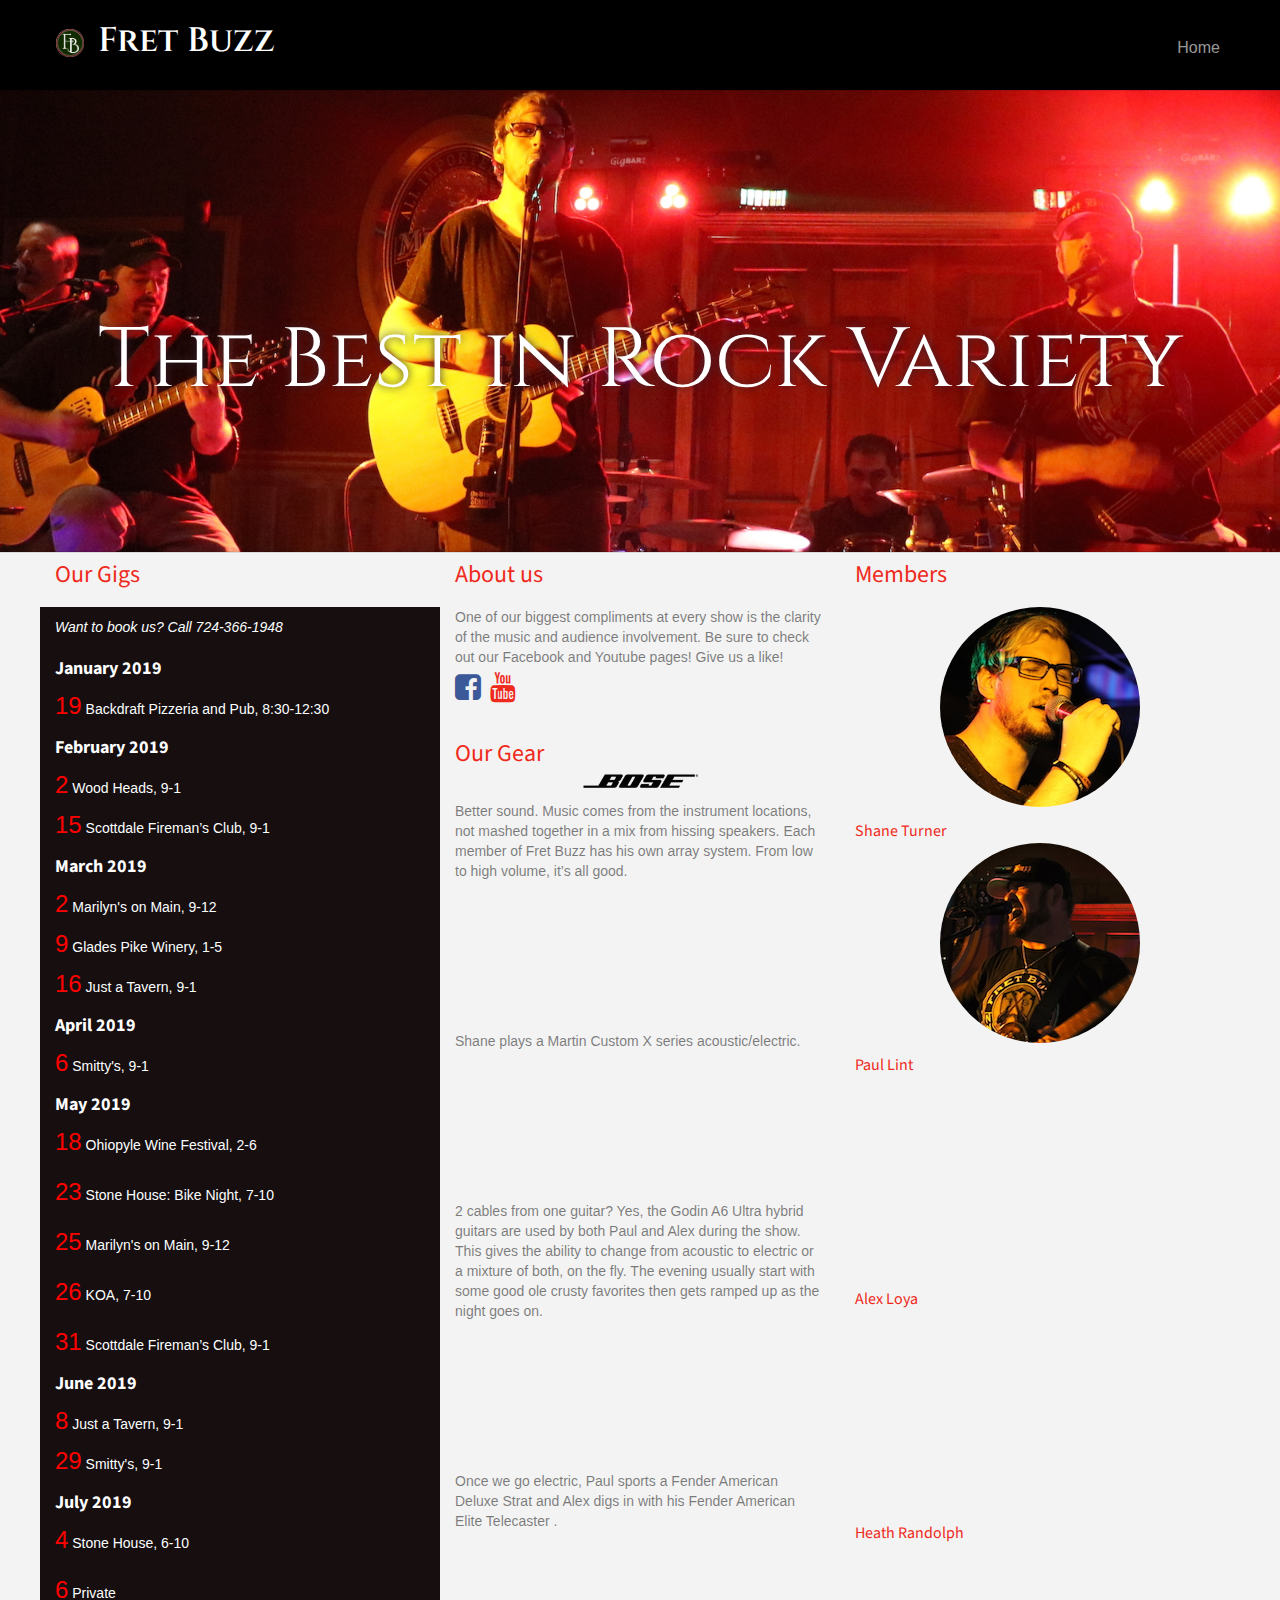
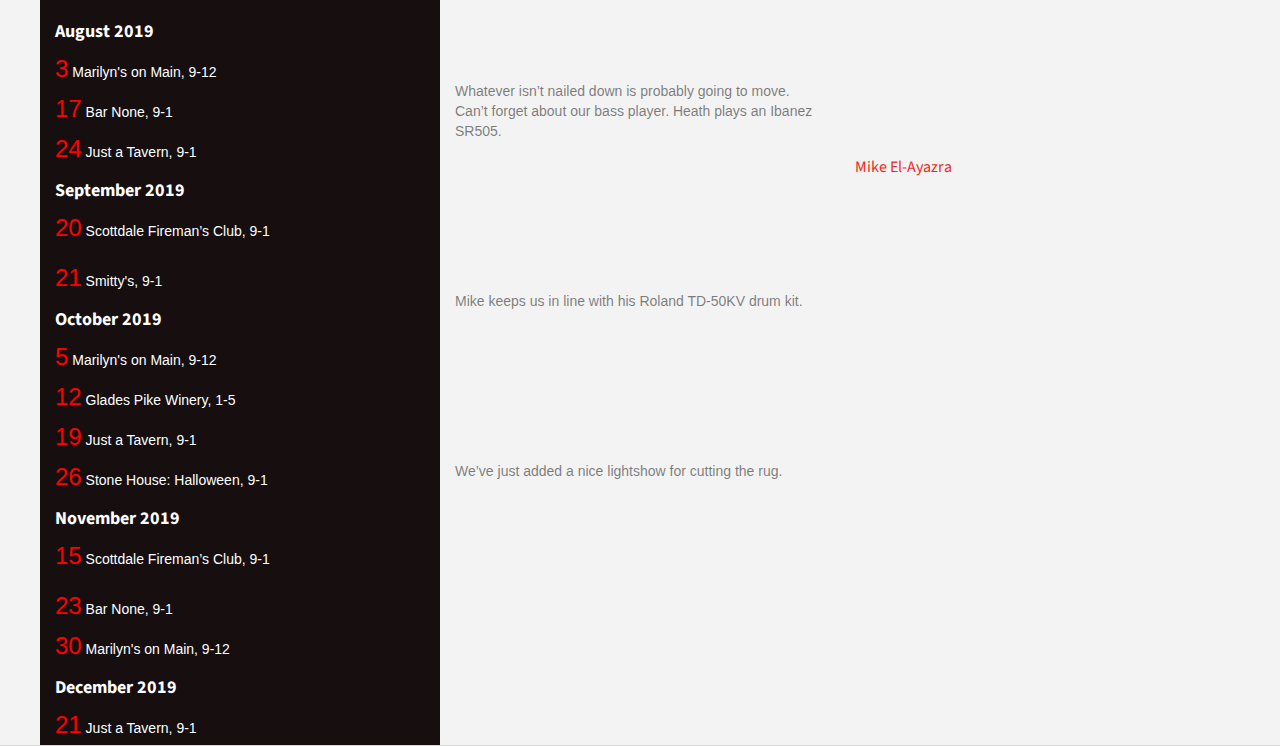
==== commit 4f54e09c: "Update index.html" ====
--- a/index.html
+++ b/index.html
@@ -151,6 +151,9 @@
 						<h3 class="text-left mg-sm gig month  tc-lust">
 							<span class="month">August 2019</span><br>
 						</h3>
+						<p class="mg-clear ">
+							<span class="date">3</span>&nbsp;Marilyn's on Main,<a href="index.html"></a>&nbsp;9-12
+						</p>
 						<p class=" mg-clear">
 							<span class="date">17</span>&nbsp;Bar None,<a href="index.html"></a>&nbsp;9-1
 						</p>
@@ -169,6 +172,12 @@
 						<h3 class="text-left mg-sm gig month  tc-lust">
 							<span class="month">October 2019</span><br>
 						</h3>
+						<p class="mg-clear ">
+							<span class="date">5</span>&nbsp;Marilyn's on Main,<a href="index.html"></a>&nbsp;9-12
+						</p>
+						<p class="mg-clear ">
+							<span class="date">12</span>&nbsp;Glades Pike Winery,<a href="index.html"></a>&nbsp;1-5
+						</p>
 						<p class=" mg-clear">
 							<span class="date">19</span>&nbsp;Just a Tavern,<a href="index.html"></a>&nbsp;9-1
 						</p>
@@ -183,6 +192,9 @@
 						</p>
 						<p class=" mg-clear">
 							<span class="date">23</span>&nbsp;Bar None,<a href="index.html"></a>&nbsp;9-1
+						</p>
+						<p class="mg-clear ">
+							<span class="date">30</span>&nbsp;Marilyn's on Main,<a href="index.html"></a>&nbsp;9-12
 						</p>
 						<h3 class="text-left mg-sm gig month  tc-lust">
 							<span class="month">December 2019</span><br>
